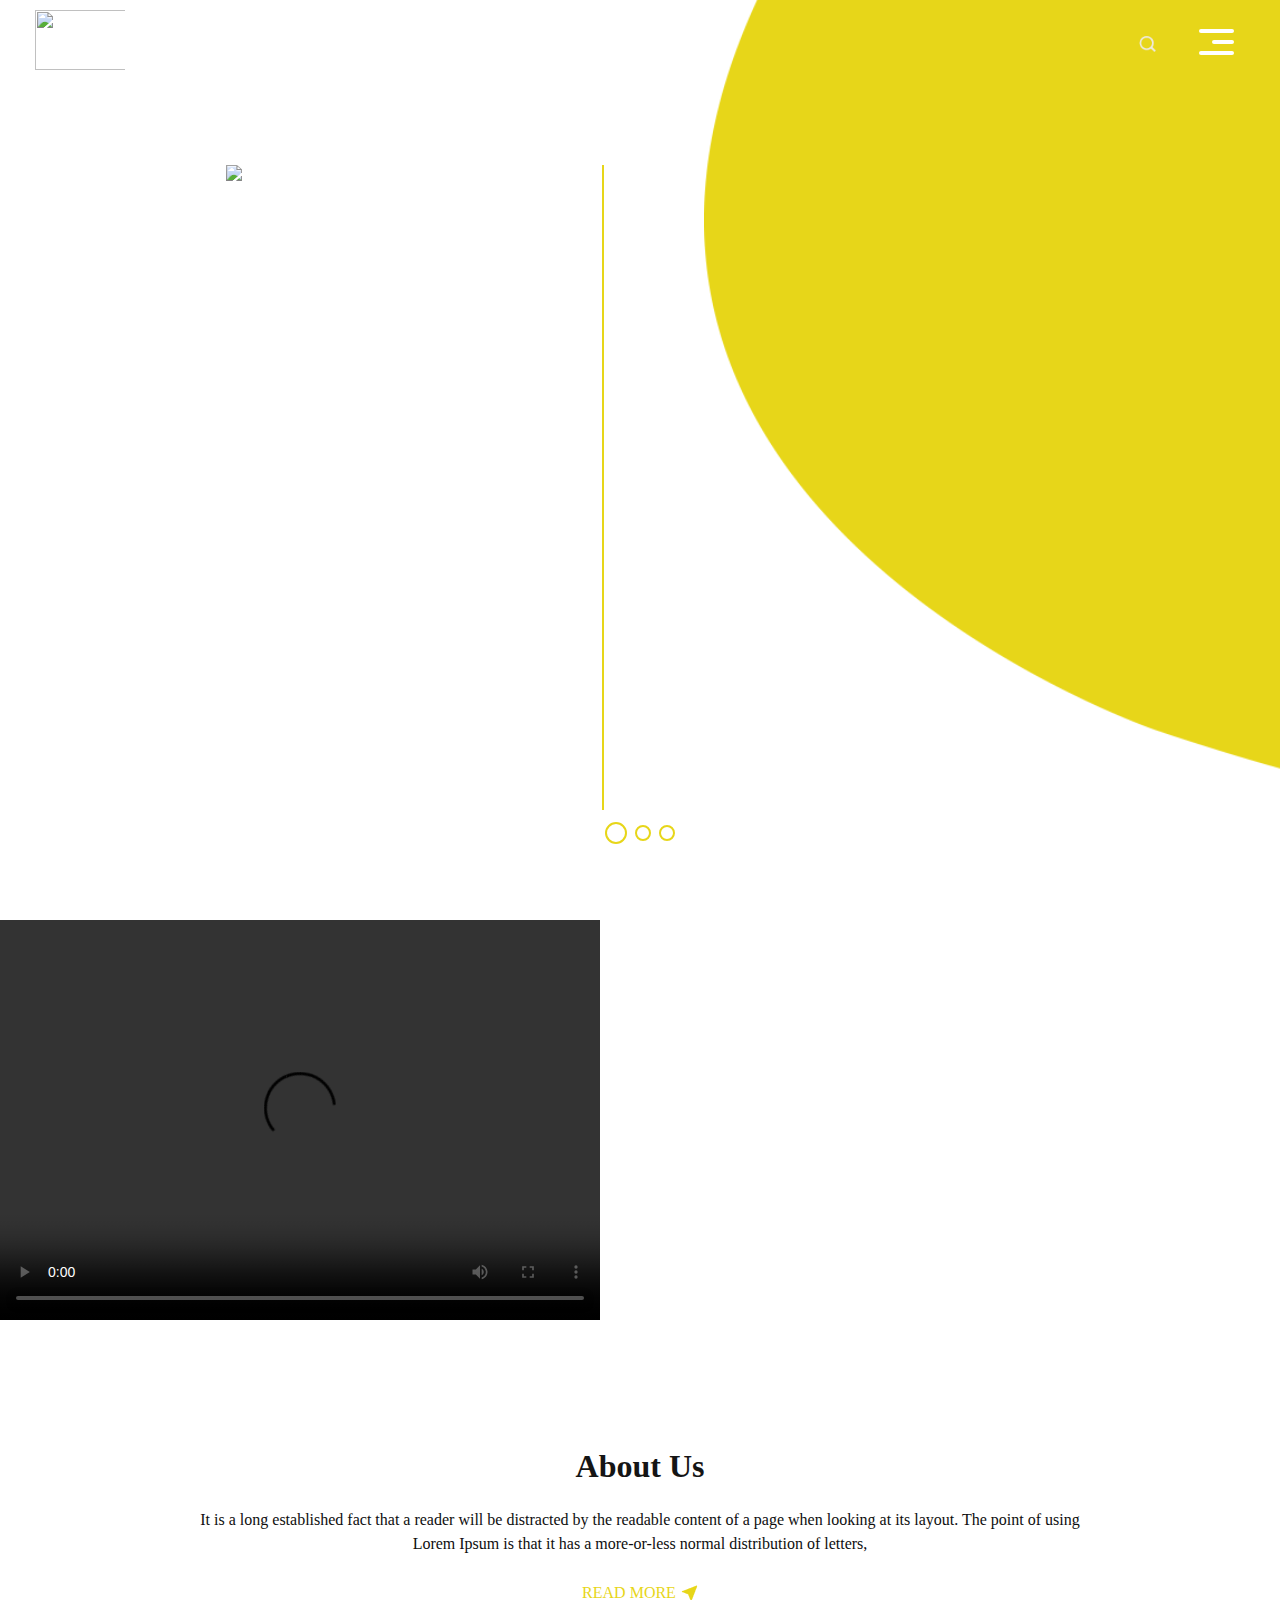
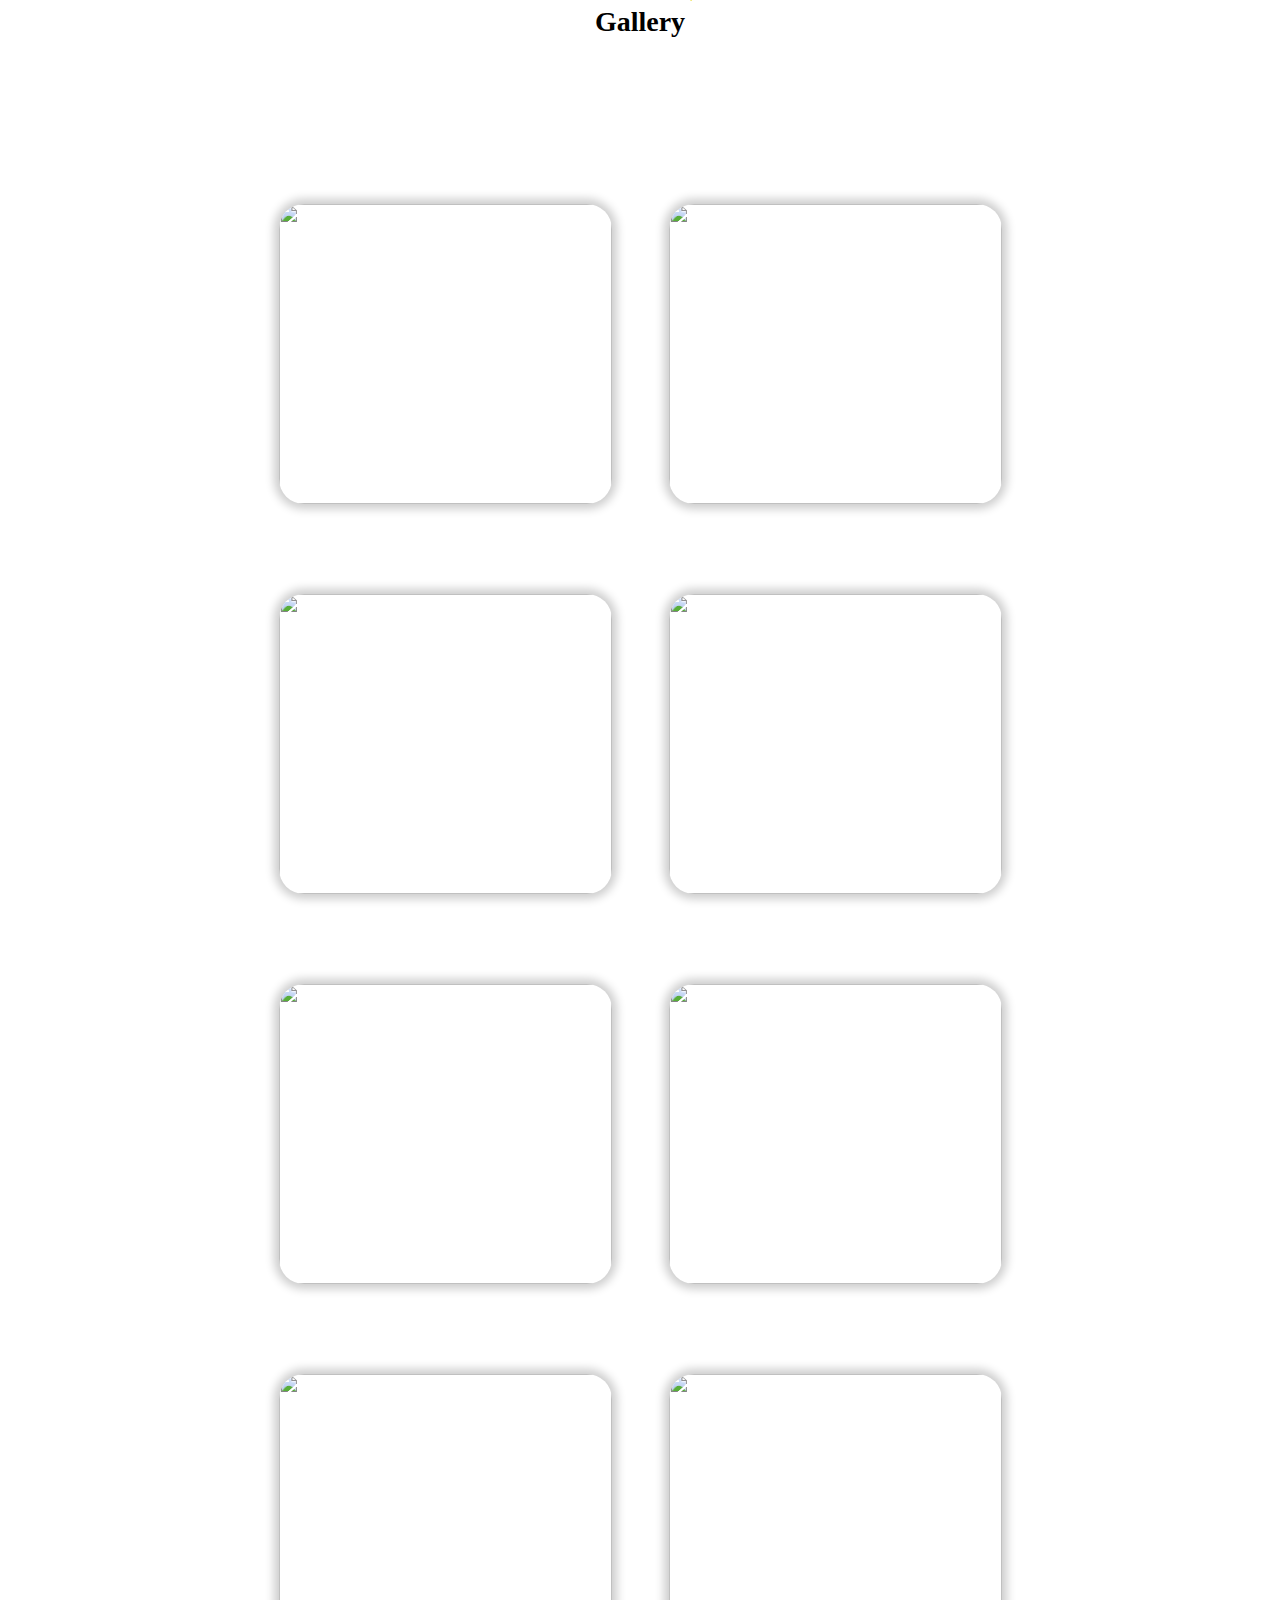
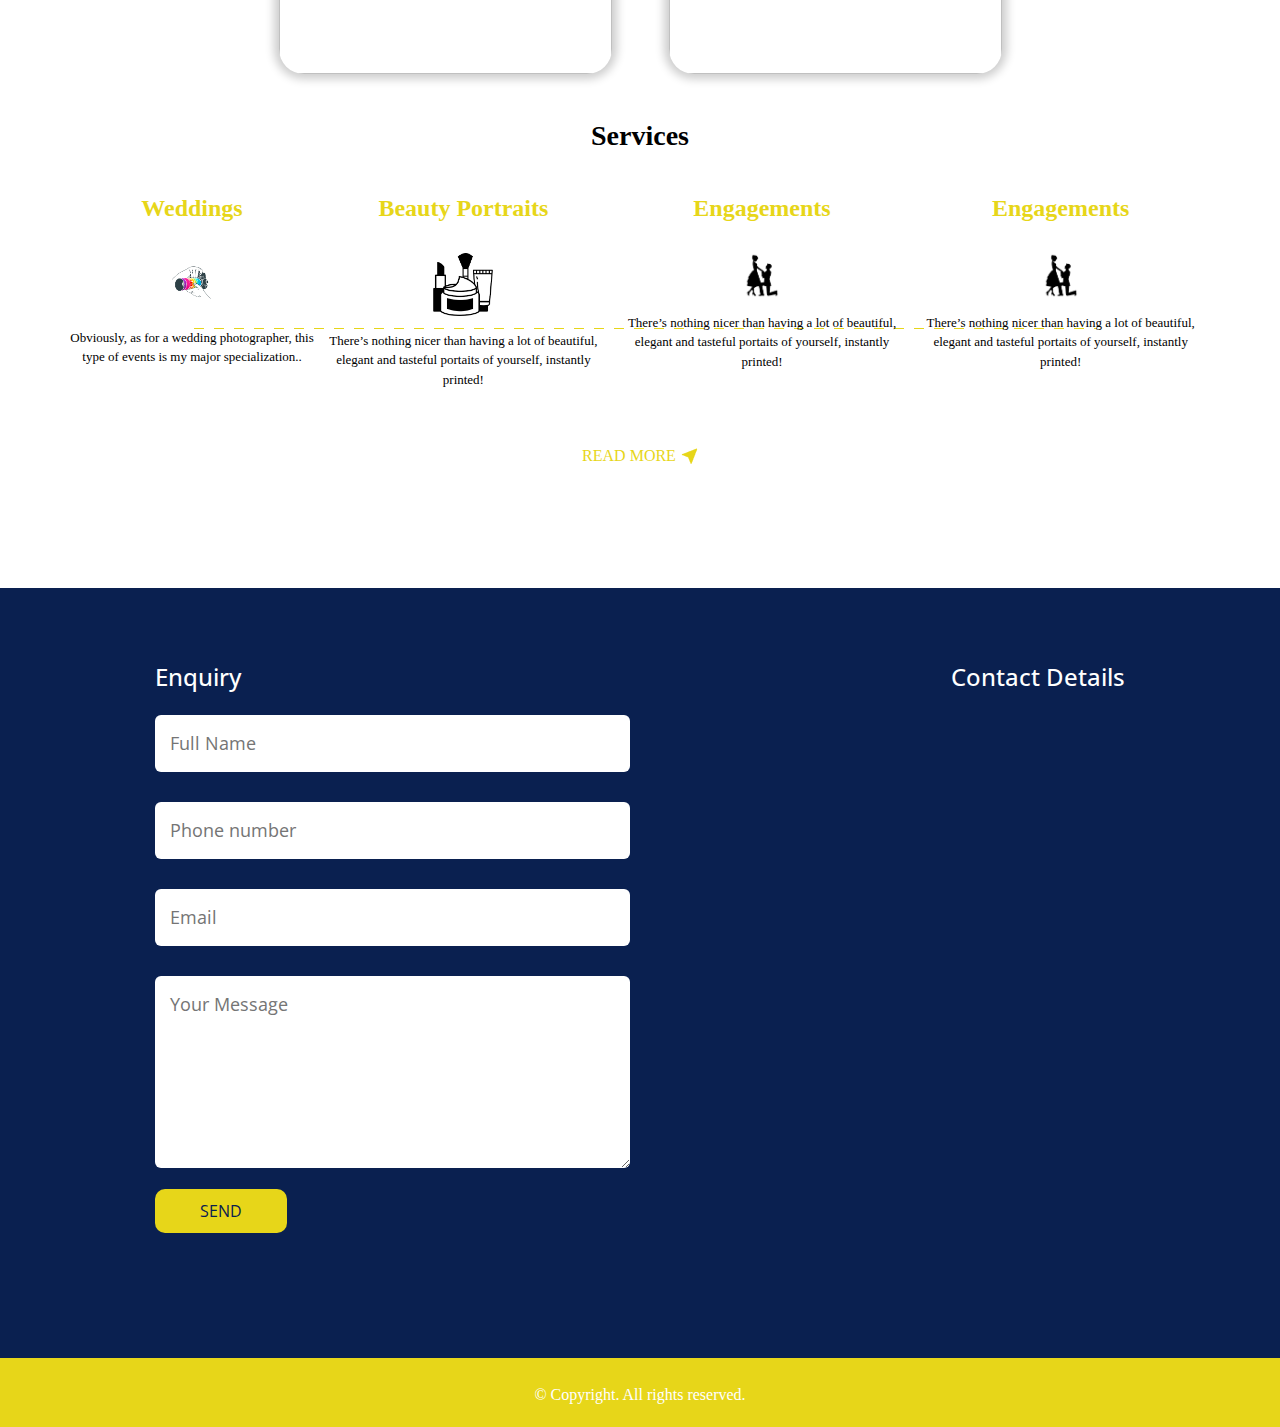
==== index.html @ 32e82862 "add changes" ====
<!DOCTYPE html>
<html>

<head>
  <!-- Basic -->
  <meta charset="utf-8" />
  <meta http-equiv="X-UA-Compatible" content="IE=edge" />
  <!-- Mobile Metas -->
  <meta name="viewport" content="width=device-width, initial-scale=1, shrink-to-fit=no" />
  <!-- Site Metas -->
  <meta name="keywords" content="" />
  <meta name="description" content="" />
  <meta name="author" content="" />

  <title>helpful</title>

  <!-- bootstrap core css -->
  <link rel="stylesheet" type="text/css" href="css/bootstrap.css" />

  <!-- fonts style -->
  <link href="https://fonts.googleapis.com/css?family=Open+Sans|Poppins:400,700&display=swap" rel="stylesheet">
  <!-- Custom styles for this template -->
  <link href="css/style.css" rel="stylesheet" />
  <!-- responsive style -->
  <link href="css/responsive.css" rel="stylesheet" />
  <link href="index.css" rel="stylesheet">
  <link rel="stylesheet" href="https://cdnjs.cloudflare.com/ajax/libs/font-awesome/6.2.1/css/all.min.css" integrity="sha512-MV7K8+y+gLIBoVD59lQIYicR65iaqukzvf/nwasF0nqhPay5w/9lJmVM2hMDcnK1OnMGCdVK+iQrJ7lzPJQd1w==" crossorigin="anonymous" referrerpolicy="no-referrer" />
  <script src="script.js"></script>
  <script src="https://cdn.jsdelivr.net/npm/bootstrap@5.2.3/dist/js/bootstrap.min.js" integrity="sha384-cuYeSxntonz0PPNlHhBs68uyIAVpIIOZZ5JqeqvYYIcEL727kskC66kF92t6Xl2V" crossorigin="anonymous"></script>
  <link href="https://vjs.zencdn.net/7.2.3/video-js.css" rel="stylesheet">

</head>

<body>

  <!-- <p id="result"></p> -->

  <div class="loader-wrapper">
    <div class="loader"></div>
</div>


<script>
// Get the deployed URL
const deployedURL = window.location.href;

// Remove dots, extra spaces, and hostname from the URL
const cleanedURL = deployedURL.replace(/[.\s]+/g, '').replace(/^https?:\/\//, '').split('/')[0];

// Display only the website name (domain)
document.getElementById('result').textContent = cleanedURL;
</script>

<div class="content">

  <div class="hero_area ">
    <!-- header section strats -->
    <header class="header_section">
      <div class="container-fluid">
        <nav class="navbar navbar-expand-lg custom_nav-container">
          <a class="navbar-brand" href="index.html">
            <img src="" id="title" 
              alt=""
              style="height: 60px; width: 100px; padding-left: 10px;">
          </a>
          <div class="" id="">
            <div class="User_option">
              <form class="form-inline my-2  mb-3 mb-lg-0">
                <input type="search" placeholder="Search">
                <button class="btn   my-sm-0 nav_search-btn" type="submit"></button>
              </form>
            </div>

            <div class="custom_menu-btn">
              <button onclick="openNav()">
                <span class="s-1">

                </span>
                <span class="s-2">

                </span>
                <span class="s-3">

                </span>
              </button>
            </div>
            <div id="myNav" class="overlay">
              <div class="overlay-content">
                <a href="index.html">Home</a>
                <a href="about.html">About</a>
                <a href="events.html">Events</a>
                <a href="gallery.html">Gallery</a>
                <a href="services.html">Services</a>
                <a href="contact.html">Contact US</a>
              </div>
            </div>
          </div>
        </nav>
      </div>
    </header>
    <!-- end header section -->
    <!-- slider section -->
    <section class="slider_section">
      <div id="carouselExampleIndicators" class="carousel slide" data-ride="carousel">
        <ol class="carousel-indicators">
          <li data-target="#carouselExampleIndicators" data-slide-to="0" class="active"></li>
          <li data-target="#carouselExampleIndicators" data-slide-to="1"></li>
          <li data-target="#carouselExampleIndicators" data-slide-to="2"></li>
          
        </ol>
        <div class="carousel-inner">
          <div class="carousel-item active">
            <div class="container-fluid">
              <div class="row">
                <div class="col-md-5 offset-md-1">
                  <div class="detail-box">
                    <img src="" class="d-block"  id="slider1"  alt="..." >
                  </div>
                </div>
              </div>
            </div>
          </div>
          <div class="carousel-item ">
            <div class="container-fluid">
              <div class="row">
                <div class="col-md-5 offset-md-1">
                  <div class="detail-box">
                    <img src="" class="d-block"  id="slider2"  alt="..." >
                  </div>
                </div>
              </div>
            </div>
          </div>
          <div class="carousel-item ">
            <div class="container-fluid">
              <div class="row">
                <div class="col-md-5 offset-md-1">
                  <div class="detail-box">
                    <img src="" class="d-block"  id="slider3"  alt="..." >
                  </div>
                </div>
              </div>
            </div>
          </div>
          
          
        </div>
      </div>

    </section>
    <!-- end slider section -->
  </div>

  <!-- ---------------------------Video-------------------------------- -->
<div id="video-container" style="padding-top: 20px;">
  <video id='hls-example'  class="video-js vjs-default-skin" width="600" height="400" controls
  style="margin: 0 auto;  ">
    <source type="application/x-mpegURL" src="https://demo.unified-streaming.com/k8s/features/stable/video/tears-of-steel/tears-of-steel.ism/.m3u8">
    </video>
</div>


  <!-- about section -->

  <section class="about_section layout_padding">
    <div class="container">
      <div class="detail-box">
        <div class="heading_container">
          <h2>
            About Us
          </h2>
        </div>
        <p id="about-section">
          It is a long established fact that a reader will be distracted by the readable content of a page when looking at its layout. The point of using Lorem Ipsum is that it has a more-or-less normal distribution of letters,
        </p>
        <div class="btn-box">
          <a href="">
            <span>
              Read More
            </span>
            <img src="images/link-arrow.png" alt="">
          </a>
        </div>
      </div>
    </div>
  </section>

  <!-- end about section -->

  <!-- Gallery section -->
  <div id="gallery">
    <h3 class="gallery-heading">Gallery</h3>
    <section class="animal_section layout_padding">
      <div class="container" >
        <div class="animal_container" >
          <div class="box b1">
            <div class="img-box">
              <img src="" id="gallery1" alt="">
            </div>
          </div>
          <div class="box b2">
            <div class="img-box">
              <img src="" id="gallery2" alt="">
            </div>
          </div>
          <div class="box b1">
            <div class="img-box">
              <img src="" id="gallery3" alt="">
            </div>
          </div>
          <div class="box b2">
            <div class="img-box">
              <img src="" id="gallery4" alt="">
            </div>
          </div>
          <div class="box b2">
            <div class="img-box">
              <img src="" id="gallery5" alt="">
            </div>
          </div>
          <div class="box b1">
            <div class="img-box">
              <img src="" id="gallery6" alt="">
            </div>
          </div>
          <div class="box b2">
            <div class="img-box">
              <img src="" id="gallery7" alt="">
            </div>
          </div>
          <div class="box b1">
            <div class="img-box">
              <img src="" id="gallery8" alt="">
            </div>
          </div>
        </div>
      </div>
    </section>
  </div>

  <!-- Gallery section -->


  <!-- Services section -->

  <section class="us_section layout_padding-bottom">
    <div class="container">
      <div class="heading_container">
        <h3 class="gallery-heading">Services</h3>
        
      </div>
      <div class="us_container">
        <div class="box">
          <div class="img1-box">
            <h4 style="color: #e7d619; font-weight: 600; padding-top: 20px;">Weddings</h4>
          </div>
          <div class="img2-box">
            <img src="images/omega.png" alt="">
          </div>
          <div class="detail-box">
            <p class="card-text" style="font-size:small; color: black;">Obviously, as for a wedding photographer, this type of events is my major specialization..</p>
          </div>
        </div>
        <div class="box">
          <div class="img1-box">
            <h4 style="color: #e7d619; font-weight: 600; padding-top: 20px;">Beauty Portraits</h4>
          </div>
          <div class="img2-box">
            <img src="images/dog.png" alt="" >
          </div>
          <div class="detail-box">
            <p class="card-text" style="font-size:small; color: black;">There’s nothing nicer than having a lot of beautiful, elegant and tasteful portaits of yourself, instantly printed!</p>
          </div>
        </div>
        <div class="box">
          <div class="img1-box">
            <h4 style="color: #e7d619; font-weight: 600; padding-top: 20px;">Engagements</h4>
          </div>
          <div class="img2-box">
            <img src="images/shield.png" alt="">
          </div>
          <div class="detail-box">
            <p class="card-text" style="font-size:small; color: black;">There’s nothing nicer than having a lot of beautiful, elegant and tasteful portaits of yourself, instantly printed!</p>
          </div>
        </div>
        <div class="box">
          <div class="img1-box">
            <h4 style="color: #e7d619; font-weight: 600; padding-top: 20px;">Engagements</h4>
          </div>
          <div class="img2-box">
            <img src="images/shield.png" alt="">
          </div>
          <div class="detail-box">
            <p class="card-text" style="font-size:small; color: black;">There’s nothing nicer than having a lot of beautiful, elegant and tasteful portaits of yourself, instantly printed!</p>
          </div>
        </div>
      </div>
      <div class="btn-box">
        <a href="">
          <span>
            Read More
          </span>
          <img src="images/link-arrow.png" alt="">
        </a>
      </div>
    </div>
  </section>


  <!-- info section -->
  <section class="info_section ">
    <div class="container">
      <div class="row">
        <div class="">
          <div class="form_container">
            <div class="heading_container">
              <h4 style="font-weight: 500;">
                Enquiry
              </h4>
            </div>
            <form action="">
              <div>
                <input type="text" placeholder="Full Name " />
              </div>
              <div>
                <input type="text" placeholder="Phone number" />
              </div>
              <div>
                <input type="email" placeholder="Email" />
              </div>
              <div>
                <textarea name="Message" rows="6" placeholder="Your Message"></textarea>
              </div>
              <div class="d-flex ">
                <button style="padding: 10px 45px;
                background-color: #e7d619;
                color: #0a2050; border-radius: 10px; border: none;" >
                  SEND
                </button>
              </div>
            </form>
          </div>
        </div>
        <div class="">
          <div class="contact-right" style="text-align: end;">
            <h4 class="sub-title">Contact Details</h4>
            <p id="mail-id" style="padding-top: 30px;"><i class="fa-solid fa-paper-plane"></i></p>
            <p id="phone-num"> <i class="fa-solid fa-square-phone"></i></p>
            <div class ="social-icons" >
                <a href=""><i class="fab fa-instagram-square" target="_blank"></i></a>
                <a href="" target="_blank"><i class="fab fa-facebook"></i></a>
                <a href="" target="_blank"><i class="fab fa-twitter"></i></a>
                <a href="" target="_blank"><i class="fab fa-youtube"></i></a>
            </div>
        </div>
        </div>
      </div>
    </div>
  </section>

  <!-- end info_section -->


  <!-- footer section -->
  <section class="container-fluid footer_section ">
    <p>
      &copy; Copyright. All rights reserved.
    </p>
  </section>
  <!-- end  footer section -->
</div>

  <script type="text/javascript" src="js/jquery-3.4.1.min.js"></script>
  <script type="text/javascript" src="js/bootstrap.js"></script>
  <script>
    function openNav() {
      document.getElementById("myNav").classList.toggle("menu_width")
      document.querySelector(".custom_menu-btn").classList.toggle("menu_btn-style")
    }
  </script>

<!-- -----------Video----------------- -->
<script src="https://vjs.zencdn.net/ie8/ie8-version/videojs-ie8.min.js"></script>
<script src="https://cdnjs.cloudflare.com/ajax/libs/videojs-contrib-hls/5.14.1/videojs-contrib-hls.js"></script>
<script src="https://vjs.zencdn.net/7.2.3/video.js"></script>

<script>
var player = videojs('hls-example');
player.play();
</script>

<script>
  window.addEventListener('load', function () {
      const loaderWrapper = document.querySelector('.loader-wrapper');
      const content = document.querySelector('.content');

      // Hide the loader
      loaderWrapper.style.display = 'none';
      
      // Show the content
      content.style.visibility = 'visible';
  });
</script>
<!-- ---------------------------------------------------------- -->
<script>
  // Boolean value
  const showVideo = true; // Set this to true or false based on your condition

  // Get the video container element
  const videoContainer = document.getElementById('video-container');

  // Check the boolean value and hide/show the video accordingly
  if (!showVideo) {
      videoContainer.style.display = 'none'; // Hide the video container
  }
</script>

</body>

</html>
---- css/style.css ----
body {
  font-family: "Poppins",
 sans-serif;
  color: #0c0c0c;
  background-color: #ffffff;
}

.layout_padding {
  padding-top: 120px;
  /* padding-bottom: 120px; */
}

.layout_padding2 {
  padding-top: 45px;
  padding-bottom: 45px;
}

.layout_padding2-top {
  padding-top: 45px;
}

.layout_padding2-bottom {
  padding-bottom: 45px;
}

.layout_padding-top {
  padding-top: 120px;
}

.layout_padding-bottom {
  padding-bottom: 120px;
}

.heading_container {
  display: -webkit-box;
  display: -ms-flexbox;
  display: flex;
  -webkit-box-orient: vertical;
  -webkit-box-direction: normal;
      -ms-flex-direction: column;
          flex-direction: column;
  -webkit-box-align: start;
      -ms-flex-align: start;
          align-items: flex-start;
}

.heading_container img {
  max-width: 50px;
}

.heading_container h2 {
  font-weight: bold;
}

/*header section*/
.hero_area {
  height: 100vh;
  /* background-image: url(../images/hero-bg.jpg); */
  background-size: cover;
  display: -webkit-box;
  display: -ms-flexbox;
  display: flex;
  -webkit-box-orient: vertical;
  -webkit-box-direction: normal;
      -ms-flex-direction: column;
          flex-direction: column;
  position: relative;
}

.hero_area::before {
  content: "";
  position: absolute;
  top: 0;
  right: 0;
  width: 45%;
  height: 88%;
  background-image: url(../images/hero-bg2.png);
  background-size: cover;
  background-position: left bottom;
  background-repeat: no-repeat;
}

.sub_page .hero_area {
  height: auto;
  background: none;
}

.sub_page .hero_area::before {
  width: 225px;
  height: 110px;
}

.header_section .container-fluid {
  padding-right: 25px;
  padding-left: 25px;
}

.header_section .nav_container {
  margin: 0 auto;
}

.custom_nav-container.navbar-expand-lg .navbar-nav .nav-item .nav-link {
  padding: 10px 15px;
  color: #060606;
  text-align: center;
  text-transform: uppercase;
}

.custom_nav-container.navbar-expand-lg .navbar-nav .nav-item.active .nav-link, .custom_nav-container.navbar-expand-lg .navbar-nav .nav-item:hover .nav-link {
  color: #e7d619;
}

a,
a:hover,
a:focus {
  text-decoration: none;
}

a:hover,
a:focus {
  color: initial;
}

.btn,
.btn:focus {
  outline: none !important;
  -webkit-box-shadow: none;
          box-shadow: none;
}

.custom_nav-container .nav_search-btn {
  background-image: url(../images/search-icon.png);
  background-size: 17px;
  background-repeat: no-repeat;
  background-position: center;
  width: 35px;
  height: 35px;
  padding: 0;
  border: none;
}

.navbar-brand {
  display: -webkit-box;
  display: -ms-flexbox;
  display: flex;
  -webkit-box-orient: vertical;
  -webkit-box-direction: normal;
      -ms-flex-direction: column;
          flex-direction: column;
  -webkit-box-align: center;
      -ms-flex-align: center;
          align-items: center;
}

.navbar-brand img {
  width: 65px;
}

.custom_nav-container {
  z-index: 99999;
  padding: 0;
  height: 80px;
  -webkit-box-pack: justify;
      -ms-flex-pack: justify;
          justify-content: space-between;
}

.custom_nav-container .navbar-toggler {
  outline: none;
}

.custom_nav-container .navbar-toggler .navbar-toggler-icon {
  background-image: url(../images/menu.png);
  background-size: 50px;
  width: 30px;
  height: 30px;
}

.lg_toggl-btn {
  background-color: transparent;
  border: none;
  outline: none;
  width: 56px;
  height: 40px;
  cursor: pointer;
}

.lg_toggl-btn:focus {
  outline: none;
}

.User_option {
  display: -webkit-box;
  display: -ms-flexbox;
  display: flex;
  -webkit-box-align: center;
      -ms-flex-align: center;
          align-items: center;
  margin-left: auto;
  margin-right: 75px;
}

.User_option .form-inline {
  position: relative;
  margin-right: 15px;
}

.User_option .form-inline input {
  display: none;
}

.custom_menu-btn {
  z-index: 9;
  position: absolute;
  right: 15px;
  top: 7px;
}

.custom_menu-btn button {
  margin-top: 14px;
  outline: none;
  border: none;
  background-color: transparent;
}

.custom_menu-btn button span {
  display: block;
  width: 35px;
  height: 4px;
  background-color: #ffffff;
  margin: 7px 0;
  -webkit-transition: all 0.3s;
  transition: all 0.3s;
  border-radius: 5px;
}

.menu_btn-style {
  position: fixed;
  right: 29px;
  top: 7px;
}

.custom_menu-btn .s-2 {
  -webkit-transition: all 0.1s;
  transition: all 0.1s;
  width: 22px;
  margin-left: auto;
}

.menu_btn-style button .s-1 {
  -webkit-transform: rotate(45deg) translateY(16px);
          transform: rotate(45deg) translateY(16px);
}

.menu_btn-style button .s-2 {
  -webkit-transform: translateX(100px);
          transform: translateX(100px);
}

.menu_btn-style button .s-3 {
  -webkit-transform: rotate(-45deg) translateY(-16px);
          transform: rotate(-45deg) translateY(-16px);
}

.overlay {
  height: 100%;
  width: 0;
  position: fixed;
  z-index: 1;
  top: 0;
  left: 0;
  background-color: black;
  background-color: rgba(10, 32, 80, 0.95);
  overflow-x: hidden;
  -webkit-transition: 0.5s;
  transition: 0.5s;
}

.overlay .closebtn {
  position: absolute;
  top: 0;
  right: 30px;
  font-size: 60px;
}

.overlay a {
  padding: 0px;
  text-decoration: none;
  font-size: 22px;
  color: #ffffff;
  display: block;
  -webkit-transition: 0.3s;
  transition: 0.3s;
  margin-bottom: 15px;
  text-transform: uppercase;
  opacity: 0;
}

.overlay-content {
  position: relative;
  top: 30%;
  width: 100%;
  text-align: center;
  margin-top: 30px;
}

.menu_width {
  width: 100%;
}

.menu_width.overlay a {
  opacity: 1;
}

/*end header section*/
/* slider section */
.slider_section {
  -webkit-box-flex: 1;
      -ms-flex: 1;
          flex: 1;
  display: -webkit-box;
  display: -ms-flexbox;
  display: flex;
  -webkit-box-pack: center;
      -ms-flex-pack: center;
          justify-content: center;
  -webkit-box-align: center;
      -ms-flex-align: center;
          align-items: center;
  position: relative;
}

.slider_section .detail-box {
  margin: 45px 5% 0 5%;
  padding-bottom: 45px;
  border-right: 2px solid #e7d619;
}

.slider_section .detail-box h1 {
  font-weight: bold;
  color: #010001;
  font-size: 3rem;
  padding-bottom: 15px;
  position: relative;
}

.slider_section .detail-box h1 span {
  color: #e7d619;
}

.slider_section .detail-box .btn-box {
  display: -webkit-box;
  display: -ms-flexbox;
  display: flex;
  margin: 30px -5px 0 -5px;
  -ms-flex-wrap: wrap;
      flex-wrap: wrap;
}

.slider_section .detail-box .btn-box a {
  margin: 5px;
  width: 165px;
  text-align: center;
}

.slider_section .detail-box .btn-box .btn-1 {
  display: inline-block;
  padding: 10px 0px;
  background-color: #0a2050;
  color: #ffffff;
  -webkit-transition: all 0.3s;
  transition: all 0.3s;
  border: 1px solid #0a2050;
  border-radius: 0;
}

.slider_section .detail-box .btn-box .btn-1:hover {
  background-color: transparent;
  color: #0a2050;
}

.slider_section .detail-box .btn-box .btn-2 {
  display: inline-block;
  padding: 10px 0px;
  background-color: #e7d619;
  color: #ffffff;
  -webkit-transition: all 0.3s;
  transition: all 0.3s;
  border: 1px solid #e7d619;
  border-radius: 0;
}

.slider_section .detail-box .btn-box .btn-2:hover {
  background-color: transparent;
  color: #e7d619;
}

.slider_section .img-box img {
  max-width: 100%;
}

.slider_section #carouselExampleIndicators {
  width: 100%;
}

.slider_section .carousel-indicators {
  -webkit-box-align: center;
      -ms-flex-align: center;
          align-items: center;
}

.slider_section .carousel-indicators li {
  width: 12px;
  height: 12px;
  opacity: 1;
  background: none;
  border: 2px solid #e7d619;
  color: #000000;
  position: relative;
  margin: 0 4px;
  border-radius: 100%;
}

.slider_section .carousel-indicators li.active {
  width: 18px;
  height: 18px;
}

.slider_section .li_before::before {
  content: "";
  position: absolute;
  left: -5px;
  top: 3.5px;
  width: 1.5px;
  height: 17px;
  background-color: #e7d619;
  border-radius: 5px;
  -webkit-transform: rotate(25deg);
          transform: rotate(25deg);
}

.about_section .detail-box {
  text-align: center;
  width: 80%;
  margin: auto;
}

.about_section .detail-box .heading_container {
  -webkit-box-align: center;
      -ms-flex-align: center;
          align-items: center;
  text-align: center;
}

.about_section .detail-box .heading_container h2 {
  color: #151515;
}

.about_section .detail-box p {
  color: #0e0e0e;
  margin-top: 15px;
}

.about_section .detail-box .btn-box {
  display: -webkit-box;
  display: -ms-flexbox;
  display: flex;
  -webkit-box-pack: center;
      -ms-flex-pack: center;
          justify-content: center;
  margin-top: 25px;
}

.about_section .detail-box .btn-box a {
  display: -webkit-box;
  display: -ms-flexbox;
  display: flex;
  -webkit-box-align: center;
      -ms-flex-align: center;
          align-items: center;
  color: #e7d619;
  text-transform: uppercase;
}

.about_section .detail-box .btn-box a img {
  margin-left: 5px;
}

.animal_section {
  /* background-image: url(../images/animal-bg.jpg); */
  background-size: cover;
  color: #ffffff;
}

.animal_section .animal_container {
  display: -webkit-box;
  display: -ms-flexbox;
  display: flex;
  -ms-flex-wrap: wrap;
      flex-wrap: wrap;
  -webkit-box-pack: center;
      -ms-flex-pack: center;
          justify-content: center;
}

.animal_section .animal_container .box {
  display: -webkit-box;
  display: -ms-flexbox;
  display: flex;
  -webkit-box-orient: vertical;
  -webkit-box-direction: normal;
      -ms-flex-direction: column;
          flex-direction: column;
  -webkit-box-align: center;
      -ms-flex-align: center;
          align-items: center;
  text-align: center;
  margin: 45px 2.5%;
  -ms-flex-preferred-size: 20%;
      flex-basis: 20%;
}

.animal_section .animal_container .box .img-box {
  border-radius: 25px;
  overflow: hidden;
  -webkit-box-shadow: 0 0 10px 5px rgba(0, 0, 0, 0.2);
          box-shadow: 0 0 10px 5px rgba(0, 0, 0, 0.2);
          /* width: 333px;
          height: 300px;
          object-fit: cover; */
}

.animal_section .animal_container .box .img-box img {
  width: 333px;
          height: 300px;
          object-fit: cover;
  /* width: 100%; */
}

/* .animal_section .animal_container .box .detail-box {
  margin-top: 15px;
} */

.animal_section .animal_container .box .detail-box h5 {
  font-weight: bold;
}

.animal_section .animal_container .box.b1 {
  -webkit-animation: odd-box-animate 3s infinite;
          animation: odd-box-animate 3s infinite;
}

.animal_section .animal_container .box.b2 {
  -webkit-animation: even-box-animate 3s infinite;
          animation: even-box-animate 3s infinite;
}

@-webkit-keyframes odd-box-animate {
  0% {
    -webkit-transform: translateY(45px);
            transform: translateY(45px);
  }
  50% {
    -webkit-transform: translateY(-45px);
            transform: translateY(-45px);
  }
  100% {
    -webkit-transform: translateY(45px);
            transform: translateY(45px);
  }
}

@keyframes odd-box-animate {
  0% {
    -webkit-transform: translateY(45px);
            transform: translateY(45px);
  }
  50% {
    -webkit-transform: translateY(-45px);
            transform: translateY(-45px);
  }
  100% {
    -webkit-transform: translateY(45px);
            transform: translateY(45px);
  }
}

@-webkit-keyframes even-box-animate {
  0% {
    -webkit-transform: translateY(-45px);
            transform: translateY(-45px);
  }
  50% {
    -webkit-transform: translateY(45px);
            transform: translateY(45px);
  }
  100% {
    -webkit-transform: translateY(-45px);
            transform: translateY(-45px);
  }
}

@keyframes even-box-animate {
  0% {
    -webkit-transform: translateY(-45px);
            transform: translateY(-45px);
  }
  50% {
    -webkit-transform: translateY(45px);
            transform: translateY(45px);
  }
  100% {
    -webkit-transform: translateY(-45px);
            transform: translateY(-45px);
  }
}

.pet_section .row {
  -webkit-box-align: center;
      -ms-flex-align: center;
          align-items: center;
}

.pet_section .img-box {
  position: relative;
  padding-right: 45px;
}

.pet_section .img-box img {
  width: 100%;
  position: relative;
  z-index: 2;
}

.pet_section .img-box::before {
  content: "";
  position: absolute;
  top: 0;
  left: -145px;
  width: 100%;
  height: 110%;
  background-image: url(../images/pet-bg.png);
  z-index: 1;
  background-repeat: no-repeat;
}

.pet_section .detail-box p {
  color: #0e0e0e;
  margin-top: 15px;
}

.pet_section .detail-box .btn-box {
  display: -webkit-box;
  display: -ms-flexbox;
  display: flex;
  margin-top: 25px;
}

.pet_section .detail-box .btn-box a {
  display: -webkit-box;
  display: -ms-flexbox;
  display: flex;
  -webkit-box-align: center;
      -ms-flex-align: center;
          align-items: center;
  color: #e7d619;
  text-transform: uppercase;
}

.pet_section .detail-box .btn-box a img {
  margin-left: 5px;
}

.us_section .us_container {
  display: -webkit-box;
  display: -ms-flexbox;
  display: flex;
  -webkit-box-pack: justify;
      -ms-flex-pack: justify;
          justify-content: space-between;
  position: relative;
}

.us_section .us_container .box {
  display: -webkit-box;
  display: -ms-flexbox;
  display: flex;
  -webkit-box-orient: vertical;
  -webkit-box-direction: normal;
      -ms-flex-direction: column;
          flex-direction: column;
  -webkit-box-align: center;
      -ms-flex-align: center;
          align-items: center;
}

.us_section .us_container .box img {
  max-width: 100%;
}

.us_section .us_container .box .img1-box {
  height: 100px;
  display: -webkit-box;
  display: -ms-flexbox;
  display: flex;
  -webkit-box-pack: center;
      -ms-flex-pack: center;
          justify-content: center;
  -webkit-box-align: center;
      -ms-flex-align: center;
          align-items: center;
}

.us_section .us_container .box .img2-box {
  width: 60px;
  display: -webkit-box;
  display: -ms-flexbox;
  display: flex;
  -webkit-box-pack: center;
      -ms-flex-pack: center;
          justify-content: center;
}

.us_section .us_container .box .detail-box {
  margin-top: 15px;
  text-align: center;
}

.us_section .us_container .box .detail-box h6 {
  text-transform: uppercase;
  font-weight: bold;
  color: #0e0e0e;
}

.us_section .us_container::before {
  content: "";
  position: absolute;
  bottom: 25.2%;
  left: 50%;
  width: 80%;
  height: 1.5px;
  background-image: -webkit-gradient(linear, left top, right top, color-stop(50%, transparent), color-stop(50%, #e7d619));
  background-image: linear-gradient(to right, transparent 50%, #e7d619 50%);
  background-size: 20px 100%;
  z-index: -1;
  -webkit-transform: translateX(-50%);
          transform: translateX(-50%);
  -webkit-animation: border-dance 4s infinite linear;
          animation: border-dance 4s infinite linear;
}

@-webkit-keyframes border-dance {
  0% {
    background-position: 0px 0px;
  }
  100% {
    background-position: 300px 0px;
  }
}

@keyframes border-dance {
  0% {
    background-position: 0px 0px;
  }
  100% {
    background-position: 300px 0px;
  }
}

.us_section .btn-box {
  display: -webkit-box;
  display: -ms-flexbox;
  display: flex;
  -webkit-box-pack: center;
      -ms-flex-pack: center;
          justify-content: center;
  margin-top: 55px;
}

.us_section .btn-box a {
  display: -webkit-box;
  display: -ms-flexbox;
  display: flex;
  -webkit-box-align: center;
      -ms-flex-align: center;
          align-items: center;
  color: #e7d619;
  text-transform: uppercase;
}

.us_section .btn-box a img {
  margin-left: 5px;
}

.food_section {
  background: -webkit-gradient(linear, left top, left bottom, color-stop(60%, #0a2050), color-stop(60%, transparent));
  background: linear-gradient(to bottom, #0a2050 60%, transparent 60%);
}

.food_section .heading_container {
  -webkit-box-align: center;
      -ms-flex-align: center;
          align-items: center;
  text-align: center;
  color: #ffffff;
}

.food_section .food_container {
  display: -webkit-box;
  display: -ms-flexbox;
  display: flex;
  -webkit-box-pack: justify;
      -ms-flex-pack: justify;
          justify-content: space-between;
  -webkit-box-align: end;
      -ms-flex-align: end;
          align-items: flex-end;
}

.food_section .food_container .box {
  display: -webkit-box;
  display: -ms-flexbox;
  display: flex;
  -webkit-box-orient: vertical;
  -webkit-box-direction: normal;
      -ms-flex-direction: column;
          flex-direction: column;
  -webkit-box-align: center;
      -ms-flex-align: center;
          align-items: center;
  text-align: center;
  margin: 45px 20px 0 20px;
}

.food_section .food_container .box .img-box img {
  max-width: 100%;
}

.food_section .food_container .box .detail-box {
  margin-top: 15px;
}

.food_section .food_container .box .detail-box h6 {
  color: #e7d619;
  text-transform: uppercase;
}

.food_section .food_container .box .detail-box h3 {
  font-weight: bold;
  color: #e7d619;
}

.food_section .food_container .box .detail-box h3 span {
  color: #0a2050;
}

.food_section .food_container .box .detail-box a {
  display: inline-block;
  padding: 8px 45px;
  background-color: #0a2050;
  color: #e7d619;
  -webkit-transition: all 0.3s;
  transition: all 0.3s;
  border: 1px solid #0a2050;
  border-radius: 0;
  margin-top: 15px;
}

.food_section .food_container .box .detail-box a:hover {
  background-color: transparent;
  color: #0a2050;
}

.client_section {
  background-image: url(../images/client-bg.jpg);
  background-size: cover;
}

.client_section #carouselExampleControls {
  display: -webkit-box;
  display: -ms-flexbox;
  display: flex;
  -webkit-box-align: center;
      -ms-flex-align: center;
          align-items: center;
}

.client_section .box {
  display: -webkit-box;
  display: -ms-flexbox;
  display: flex;
  margin-top: 75px;
}

.client_section .box .img-box {
  margin-right: 25px;
  min-width: 250px;
}

.client_section .box .img-box img {
  width: 100%;
}

.client_section .box .detail-box h4 {
  text-transform: uppercase;
  font-size: 24px;
}

.client_section .box .detail-box img {
  width: 25px;
}

.client_section .carousel_btn-box {
  display: -webkit-box;
  display: -ms-flexbox;
  display: flex;
  -webkit-box-align: center;
      -ms-flex-align: center;
          align-items: center;
}

.client_section .carousel_btn-box .carousel-control-prev,
.client_section .carousel_btn-box .carousel-control-next {
  position: unset;
  width: 45px;
  height: 45px;
  background-color: #e7d619;
  opacity: 1;
  border-radius: 100%;
  background-repeat: no-repeat;
  background-position: center;
  margin: 0 3px;
}

.client_section .carousel_btn-box .carousel-control-prev:hover,
.client_section .carousel_btn-box .carousel-control-next:hover {
  background-color: #000000;
}

.client_section .carousel_btn-box .carousel-control-prev {
  background-image: url(../images/prev.png);
}

.client_section .carousel_btn-box .carousel-control-next {
  background-image: url(../images/next.png);
}

.contact_section {
  position: relative;
}

.contact_section .form_container {
  padding: 0 35px;
}

.contact_section form {
  margin-top: 45px;
}

.contact_section input {
  width: 100%;
  border: none;
  height: 50px;
  margin-bottom: 25px;
  padding-left: 15px;
  background-color: #ebebeb;
  outline: none;
  color: #101010;
}

.contact_section input::-webkit-input-placeholder {
  color: #979696;
}

.contact_section input:-ms-input-placeholder {
  color: #979696;
}

.contact_section input::-ms-input-placeholder {
  color: #979696;
}

.contact_section input::placeholder {
  color: #979696;
}

.contact_section input.message-box {
  height: 120px;
}

.contact_section button {
  display: inline-block;
  padding: 10px 45px;
  background-color: #e7d619;
  color: #ffffff;
  -webkit-transition: all 0.3s;
  transition: all 0.3s;
  border: 1px solid #e7d619;
  border-radius: 0;
  color: #fff;
  margin-top: 35px; 
}

.contact_section button:hover {
  background-color: transparent;
  color: #e7d619;
}

.contact_section .map_container {
  height: 725px;
  border-radius: 100% 0 0 0;
  overflow: hidden;
  margin-left: 45px;
}

.contact_section .map_container .map-responsive {
  height: 100%;
}

.info_section {
  background-color: #0a2050;
  color: #ffffff;
  padding: 40px 0 75px 0;
  font-family: "Open Sans",
 sans-serif;
}

.info_section .row > div {
  margin-top: 35px;
}

.info_section h5 {
  text-transform: uppercase;
  margin-bottom: 25px;
}

.info_time p {
  text-transform: uppercase;
}

.info_form input {
  width: 100%;
  border: none;
  height: 40px;
  margin-bottom: 10px;
  padding-left: 25px;
  background-color: #eaeaea;
  outline: none;
  color: #101010;
}

.info_form button {
  width: 100%;
  outline: none;
  border: none;
  color: #fff;
  text-transform: uppercase;
  display: inline-block;
  padding: 4px 45px;
  background-color: #e7d619;
  color: #0a2050;
  -webkit-transition: all 0.3s;
  transition: all 0.3s;
  border: 1px solid #e7d619;
  border-radius: 0;
}

.info_form button:hover {
  background-color: transparent;
  color: #e7d619;
}

.info_social .social_container {
  display: -webkit-box;
  display: -ms-flexbox;
  display: flex;
}

.info_social .social_container a {
  margin: 0 5px;
}

.info_social .social_container a img {
  width: 35px;
}

.info_contact > div {
  display: -webkit-box;
  display: -ms-flexbox;
  display: flex;
  -webkit-box-align: center;
      -ms-flex-align: center;
          align-items: center;
  margin: 10px 0;
}

.info_contact > div img {
  height: auto;
  margin-right: 12px;
}

.info_contact > div p {
  margin: 0;
}

/* footer section*/
.footer_section {
  display: -webkit-box;
  display: -ms-flexbox;
  display: flex;
  -webkit-box-orient: vertical;
  -webkit-box-direction: normal;
      -ms-flex-direction: column;
          flex-direction: column;
  -webkit-box-pack: center;
      -ms-flex-pack: center;
          justify-content: center;
  background-color: #e7d619;
}

.footer_section p {
  color: #ffffff;
  margin: 0;
  padding: 25px 0 20px 0;
  margin: 0 auto;
  text-align: center;
}

.footer_section a {
  color: #ffffff;
}

/* end footer section*/
/*# sourceMappingURL=style.css.map */
---- css/responsive.css ----
@media (max-width: 1120px) {
  .slider_section .detail-box {
    border: none;
  }
}

@media (max-width: 992px) {
  .hero_area {
    height: auto;
  }

  .slider_section {
    padding-bottom: 75px;
  }

  .carousel-indicators {
    bottom: -35px;
  }

  .animal_section .animal_container .box {
    flex-basis: 45%;
  }

  .contact_section .form_container {
    padding: 0;
  }
}

@media (max-width: 768px) {


  .layout_padding {
    padding-top: 90px;
    padding-bottom: 90px;
  }

  .layout_padding-top {
    padding-top: 90px;
  }

  .layout_padding-bottom {
    padding-bottom: 90px;
  }

  .hero_area::before {
    width: 225px;
    height: 110px;
  }

  .slider_section .detail-box {
    text-align: center;
  }

  .slider_section .detail-box .btn-box {
    justify-content: center;
  }

  .about_section .detail-box {
    width: 100%;
  }

  .slider_section .img-box {
    margin-bottom: 35px;
  }

  .us_section .us_container {
    flex-direction: column;
  }

  .us_section .us_container .box:not(:last-child) {
    margin-bottom: 45px;
  }

  .us_section .us_container::before {
    display: none;
  }

  .pet_section .img-box {
    padding: 0;
    margin-left: 75px;
  }

  .pet_section .detail-box {
    margin-top: 90px;

  }

  .pet_section .detail-box {

    align-items: flex-start;
    text-align: left;

  }

  .food_section {
    background: linear-gradient(to bottom, #0a2050 30%, transparent 30%);

  }

  .food_section .food_container {
    flex-direction: column;
    align-items: center;
  }

  .food_section .food_container .box:not(:last-child) {
    margin-bottom: 35px;
  }

  .client_section #carouselExampleControls {
    flex-direction: column;
    align-items: center;
  }

  .client_section .carousel_btn-box {
    margin-top: 45px;
  }

  .contact_section .map_container {
    margin: 0;
  }

  .info_section .row>div {

    text-align: center;
    display: flex;
    flex-direction: column;
    align-items: center;

  }

}

@media (max-width: 576px) {
  .heading_container {
    align-items: center;
    text-align: center;
  }

  .slider_section .detail-box h1 {
    font-size: 2.5rem;
  }

  .animal_section .animal_container .box {
    flex-basis: 95%;
    animation: none !important;
  }


  .client_section .box {
    flex-direction: column;
    align-items: center;
    text-align: center;
  }

  .client_section .box .img-box {
    margin: 0;
    margin-bottom: 25px;
  }

  .contact_section .map_container {
    height: 475px;
  }

}

@media (max-width: 480px) {
  .pet_section .img-box::before {
    background-size: cover;
  }
}

@media (max-width: 420px) {}

@media (max-width: 375px) {
  .contact_section .map_container {
    height: 400px;
  }
}

@media (min-width: 1200px) {
  .container {
    max-width: 1170px;
  }
}

@media (max-width:768px) {
  .carousel-item img{
    height: auto;
    width: 250px;
    padding: 0;
    margin: 0 auto;
  }
  .card-body{
    margin: auto;
  }
}
---- index.css ----
body {
    font-family: 'Playfair Display', serif;
    overflow-x: hidden;
    color: white;
}

.gallery-heading{
    color: black;
    margin:  auto;
    text-align: center;
    /* padding-right: 80px; */
    font-weight: 600;
}
.row{
   padding: 0 100px 50px 100px;
    display: grid;
    gap: 20px;
    grid-template-columns: repeat(auto-fit, minmax(300px, 1fr));
    
}
.event-heading{
    color: black;
    text-align: center;
    padding-bottom: 30px;
    font-weight: 600;
    padding-left:500px;
}
.event-box {
    width: 18rem; 
    color: #0a2050;
    margin: 0 0 20px 0;  
    object-fit: cover;  
    border-radius: 20px; 
    border-color: #e7d619; 
    text-align: center; 
}
.card img{
    aspect-ratio: 16/9;
    border-radius: 20px;
}
.card-details{
    padding: 0 100px 0 100px;
}
/* .contact-left{
    flex-basis: 80%;
} */

.contact-left p{
    margin-top: 30px;
}
.contact-left p i{
    color: #ababab;
    margin-right: 15px;
    font-size: 25px;
}
.social-icons{
    margin-top: 50px;
}
.social-icons a{
    text-decoration: none;
    font-size: 30px;
    margin-right: 15px;
    color: #e7d619;
    display: inline-block;
    transition: transform 0.5s;
    
}
.social-icons a:hover{
    color: white;
    transform: translate(-5px);
    color: white;
}
.btn.btn2{
    display: inline-block;
    background:#ababab;
    color: black;
}
.contact-right form{
    width: 100%;
}
form input, form textarea{
    width: 100%;
    border: 0;
    outline: none;
    background: white;
    padding: 15px;
    margin: 15px 0;
    color: black;
    font-size: 18px;
    border-radius: 6px;
}
form.btn2{
    padding: 14px 60px;
    font-size: 18px;
    margin-top: 20px;
    cursor: pointer;
}
.footer-section{
    text-align: center;
    background-color: #262626;
    height: 120px;

}
.span-footer{
  font-size: 20px;
}
.footer-icon a{ 
    text-decoration: none;
    font-size: 30px;
    color: #e7d619;
    display: inline-block;
    transition: transform 0.5s;
    padding-bottom: 0;
    margin-bottom: 0;
}
.footer-icon p{
    padding: 0;
    margin: 0;
}
.footer-icon a:hover{
    color: black;
    transform: translate(-5px);
}
.footer-copy{
   padding-top: 20px; 
}
/* ----------- */
.full-width {
    width: 100%;
  }
  .pink {
    background: pink;
  }
  .carousel-item{
    align-items: center;
 }
 .visually-hidden {
     color: black;
     font-weight: 600;
 }
 /* .carousel-inner{
     align-items: center;
 } */
 .carousel-item img{
    margin: 0 auto;
    object-fit: cover;
    height:600px;
    /* width: 1680px; */
    
 }
 .service-title{
    padding-left: 100px;
    padding-top: 50px;
}

@media (max-width: 481px) {
    .header_section .container-fluid {
       padding: 0;
    }
    .slider_section {
        padding-bottom: 0;
       }
       .carousel-item img {
        height: 250px;
       width: auto;
       }
       .slider_section .row {
        padding: 0;
        /* margin: 0 auto; */
       }
       .container-fluid {
        padding: 0;
        margin: 0;
       }
       .slider_section .col-md-5 {
        margin: 0 auto;
        padding: 0;
       }
     .about_section {
        padding-bottom: 0;
        padding-top: 60px;
     }  
     .pet_section {
        padding-top: 50px;
        padding-bottom: 20px;
     }
     .pet_section .container{
        padding: 0;
     }
     .pet_section .container .col-md-6{
        padding: 0;
     }
     #events {
        padding: 0;
        margin: 0 auto;
     }
     #events .event-heading{
        text-align: center;
        padding: 0;
     }
     #events {
        padding: 0;
        margin: 0 auto;
       }
        .box-title {
            font-size: medium;
        }
        .card-text {
            font-size: small;
        }
        .event-box {
            margin: 0 auto;
        }
        #gallery .gallery-heading {
            text-align: center;
            padding: 0;
            padding-top: 20px;
        }
        .animal_section{
            padding: 0;
            margin: 0 auto;
        }
        .animal_section .container {
            padding: 0;
            margin: 0;
        }
        .animal_section .container .animal_container .box{
            padding: 0;
            margin: 0;
            padding-bottom: 10px;
        }
        .gallery-heading {
            text-align: center;
            padding: 0;
            padding-top: 20px;
        }
        .info_section {
            padding: 0;
            margin: 0 auto;
        }
        .info_section .row .form_container {
            width: 350px;
            padding: 0;
        }
        .info_section .row  {
            padding: 0;
        }
        .contact-right {
            width: 350px;
        }
        #hls-example {
            margin: 0 auto;
            height: 250px;
            width: 350px;
        }
 
}

/*Loader*/
.loader-wrapper {
    position: fixed;
    top: 0;
    left: 0;
    width: 100%;
    height: 100%;
    background-color: rgba(0, 0, 0, 0.7);
    display: flex;
    justify-content: center;
    align-items: center;
    z-index: 9999;
}

.loader {
    border: 4px solid #f3f3f3;
    border-top: 4px solid #3498db;
    border-radius: 50%;
    width: 50px;
    height: 50px;
    animation: spin 2s linear infinite;
}

.content {
    visibility: hidden;
}

@keyframes spin {
    0% { transform: rotate(0deg); }
    100% { transform: rotate(360deg); }
}
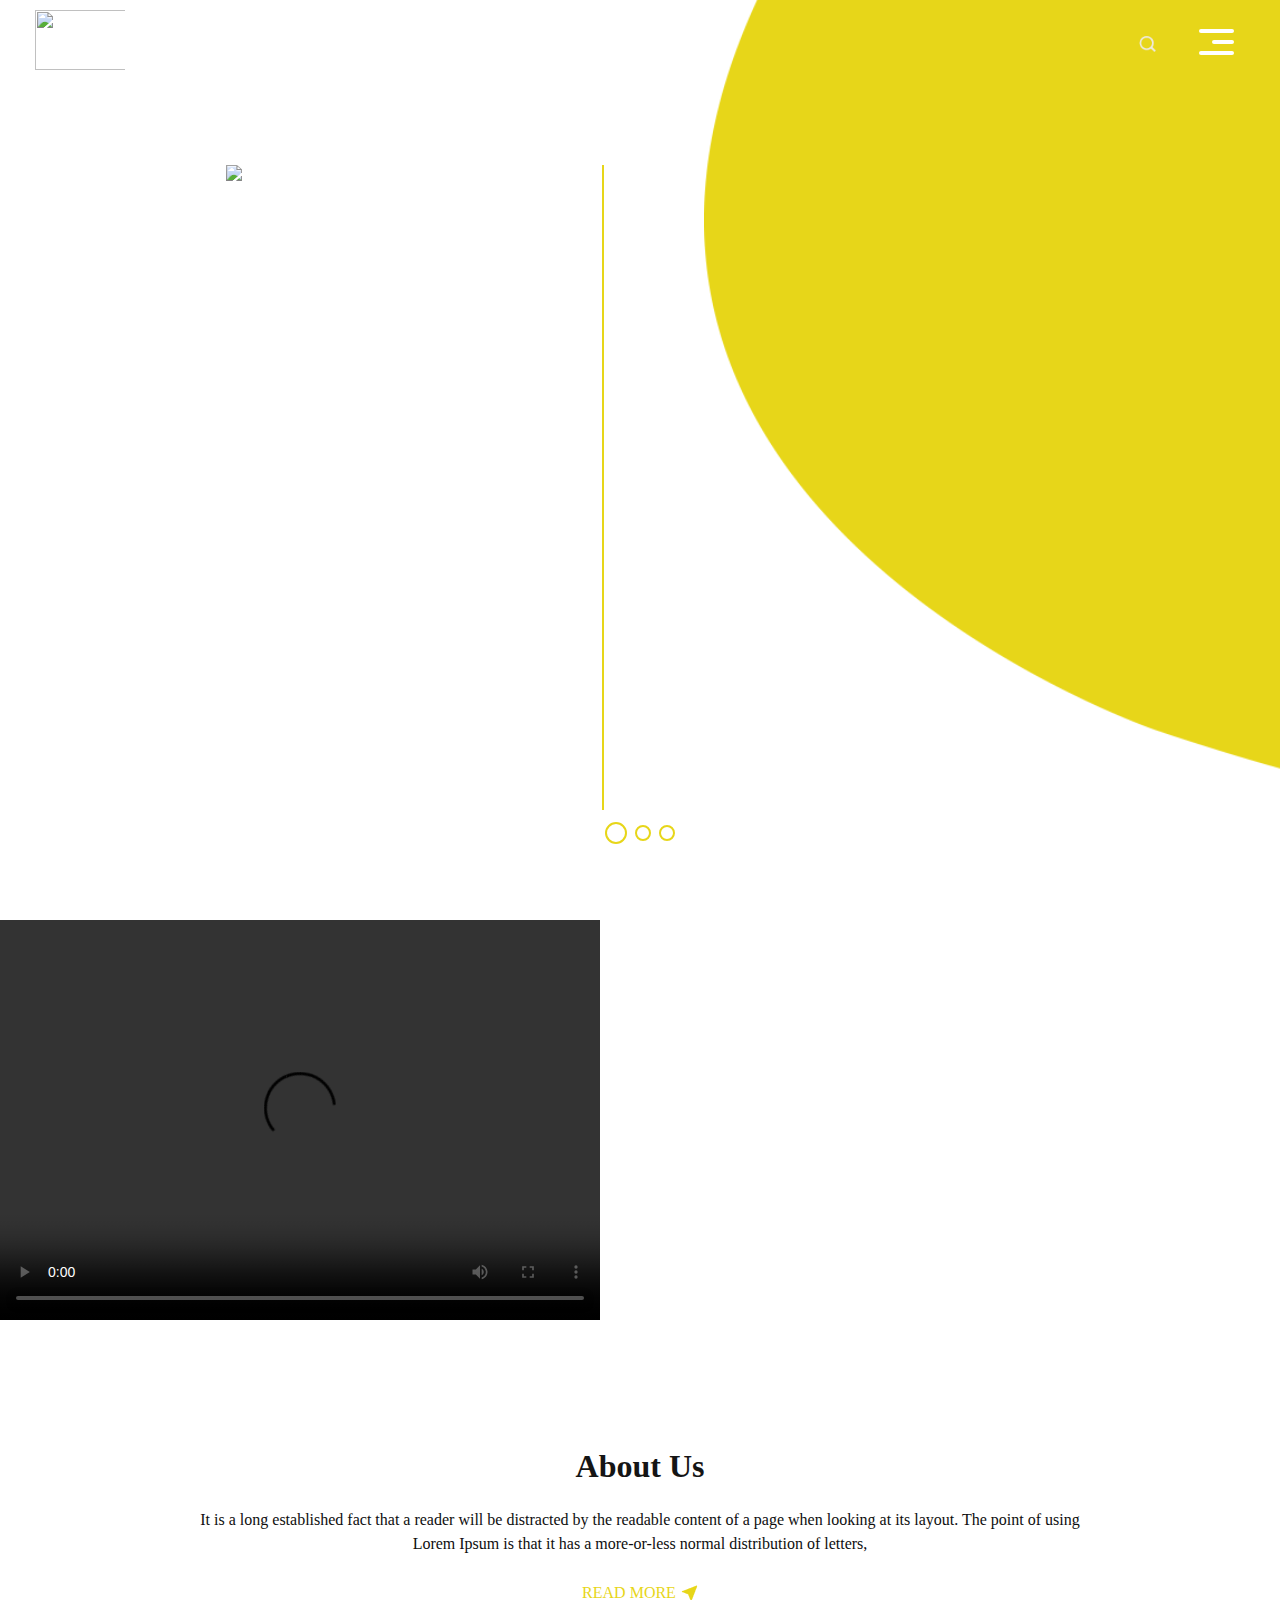
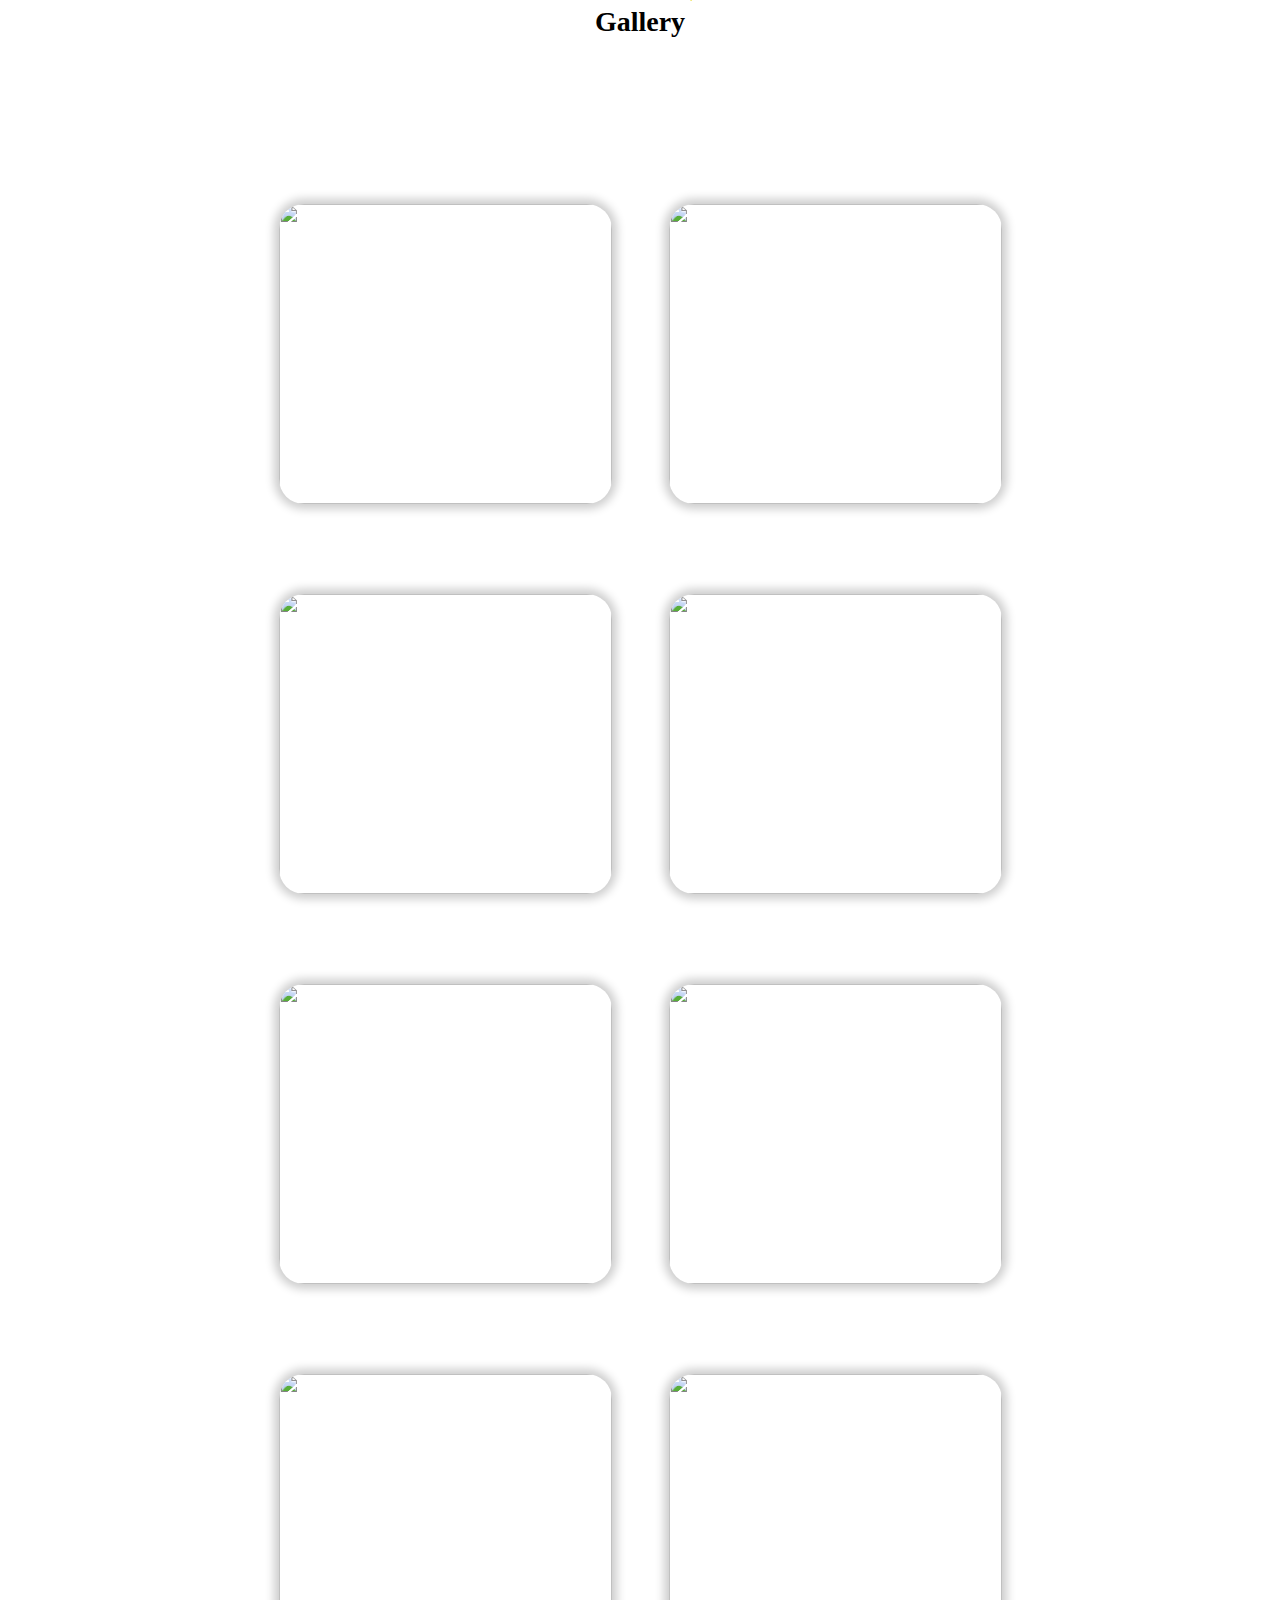
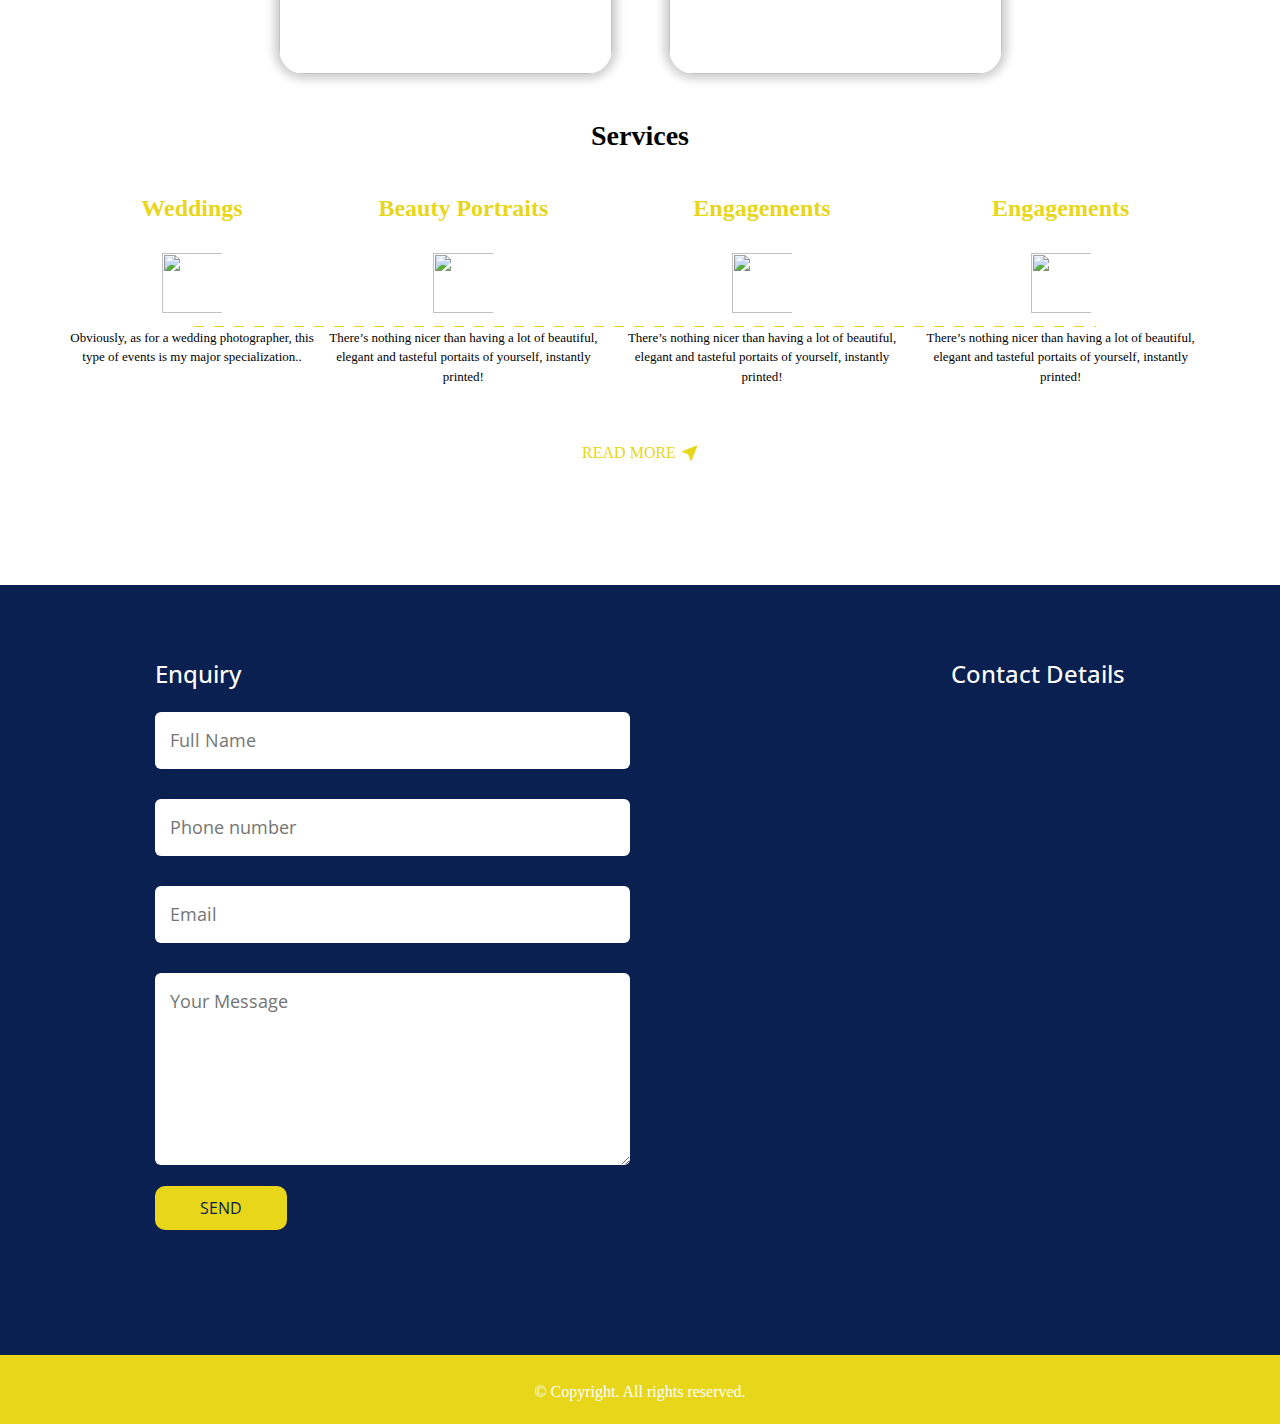
==== commit 9b420f2d: "add changes" ====
--- a/index.html
+++ b/index.html
@@ -255,7 +255,7 @@
             <h4 style="color: #e7d619; font-weight: 600; padding-top: 20px;">Weddings</h4>
           </div>
           <div class="img2-box">
-            <img src="images/omega.png" alt="">
+            <img src="" id="icon-image" style="height: 60px; width: 80px;" alt="">
           </div>
           <div class="detail-box">
             <p class="card-text" style="font-size:small; color: black;">Obviously, as for a wedding photographer, this type of events is my major specialization..</p>
@@ -266,7 +266,7 @@
             <h4 style="color: #e7d619; font-weight: 600; padding-top: 20px;">Beauty Portraits</h4>
           </div>
           <div class="img2-box">
-            <img src="images/dog.png" alt="" >
+            <img src="" id="icon-image1" style="height: 60px; width: 80px;" alt="">
           </div>
           <div class="detail-box">
             <p class="card-text" style="font-size:small; color: black;">There’s nothing nicer than having a lot of beautiful, elegant and tasteful portaits of yourself, instantly printed!</p>
@@ -277,7 +277,7 @@
             <h4 style="color: #e7d619; font-weight: 600; padding-top: 20px;">Engagements</h4>
           </div>
           <div class="img2-box">
-            <img src="images/shield.png" alt="">
+            <img src="" id="icon-image2" style="height: 60px; width: 80px;" alt="">
           </div>
           <div class="detail-box">
             <p class="card-text" style="font-size:small; color: black;">There’s nothing nicer than having a lot of beautiful, elegant and tasteful portaits of yourself, instantly printed!</p>
@@ -288,7 +288,7 @@
             <h4 style="color: #e7d619; font-weight: 600; padding-top: 20px;">Engagements</h4>
           </div>
           <div class="img2-box">
-            <img src="images/shield.png" alt="">
+            <img src="" id="icon-image3" style="height: 60px; width: 80px;" alt="">
           </div>
           <div class="detail-box">
             <p class="card-text" style="font-size:small; color: black;">There’s nothing nicer than having a lot of beautiful, elegant and tasteful portaits of yourself, instantly printed!</p>
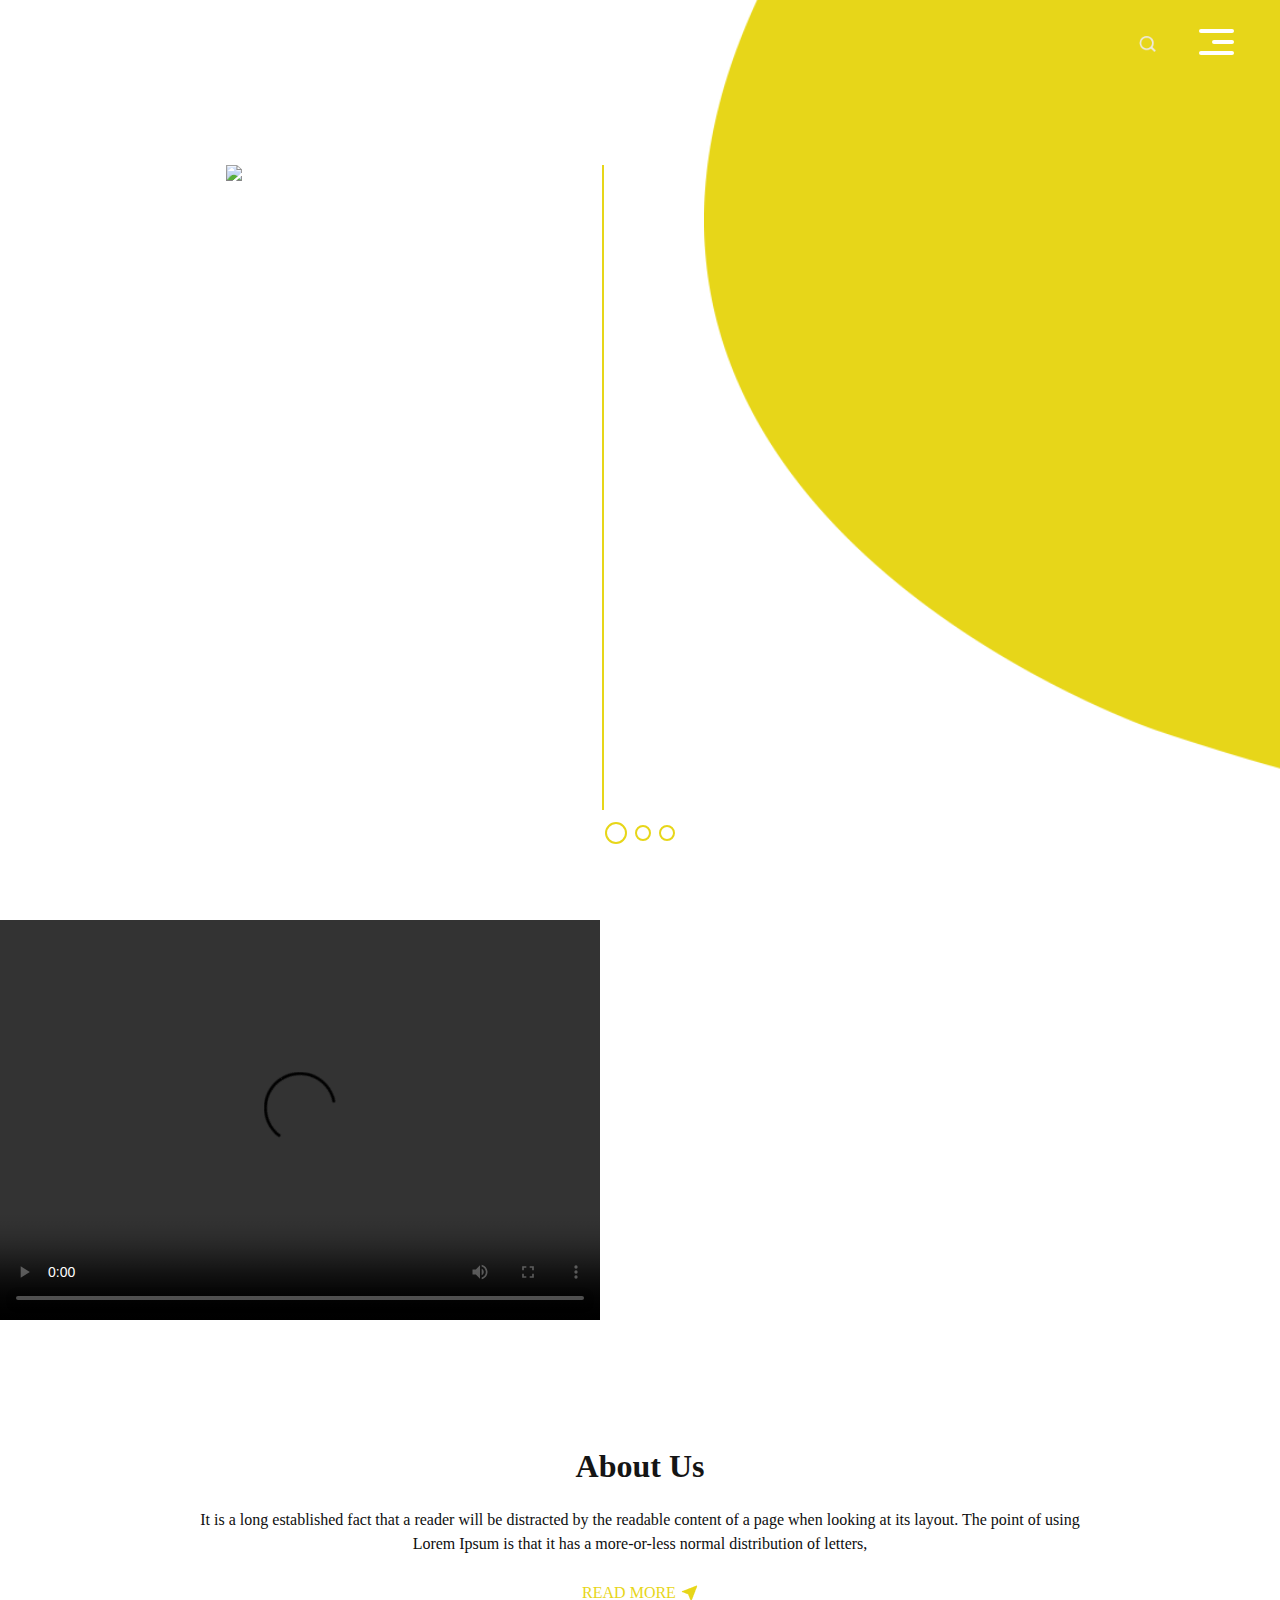
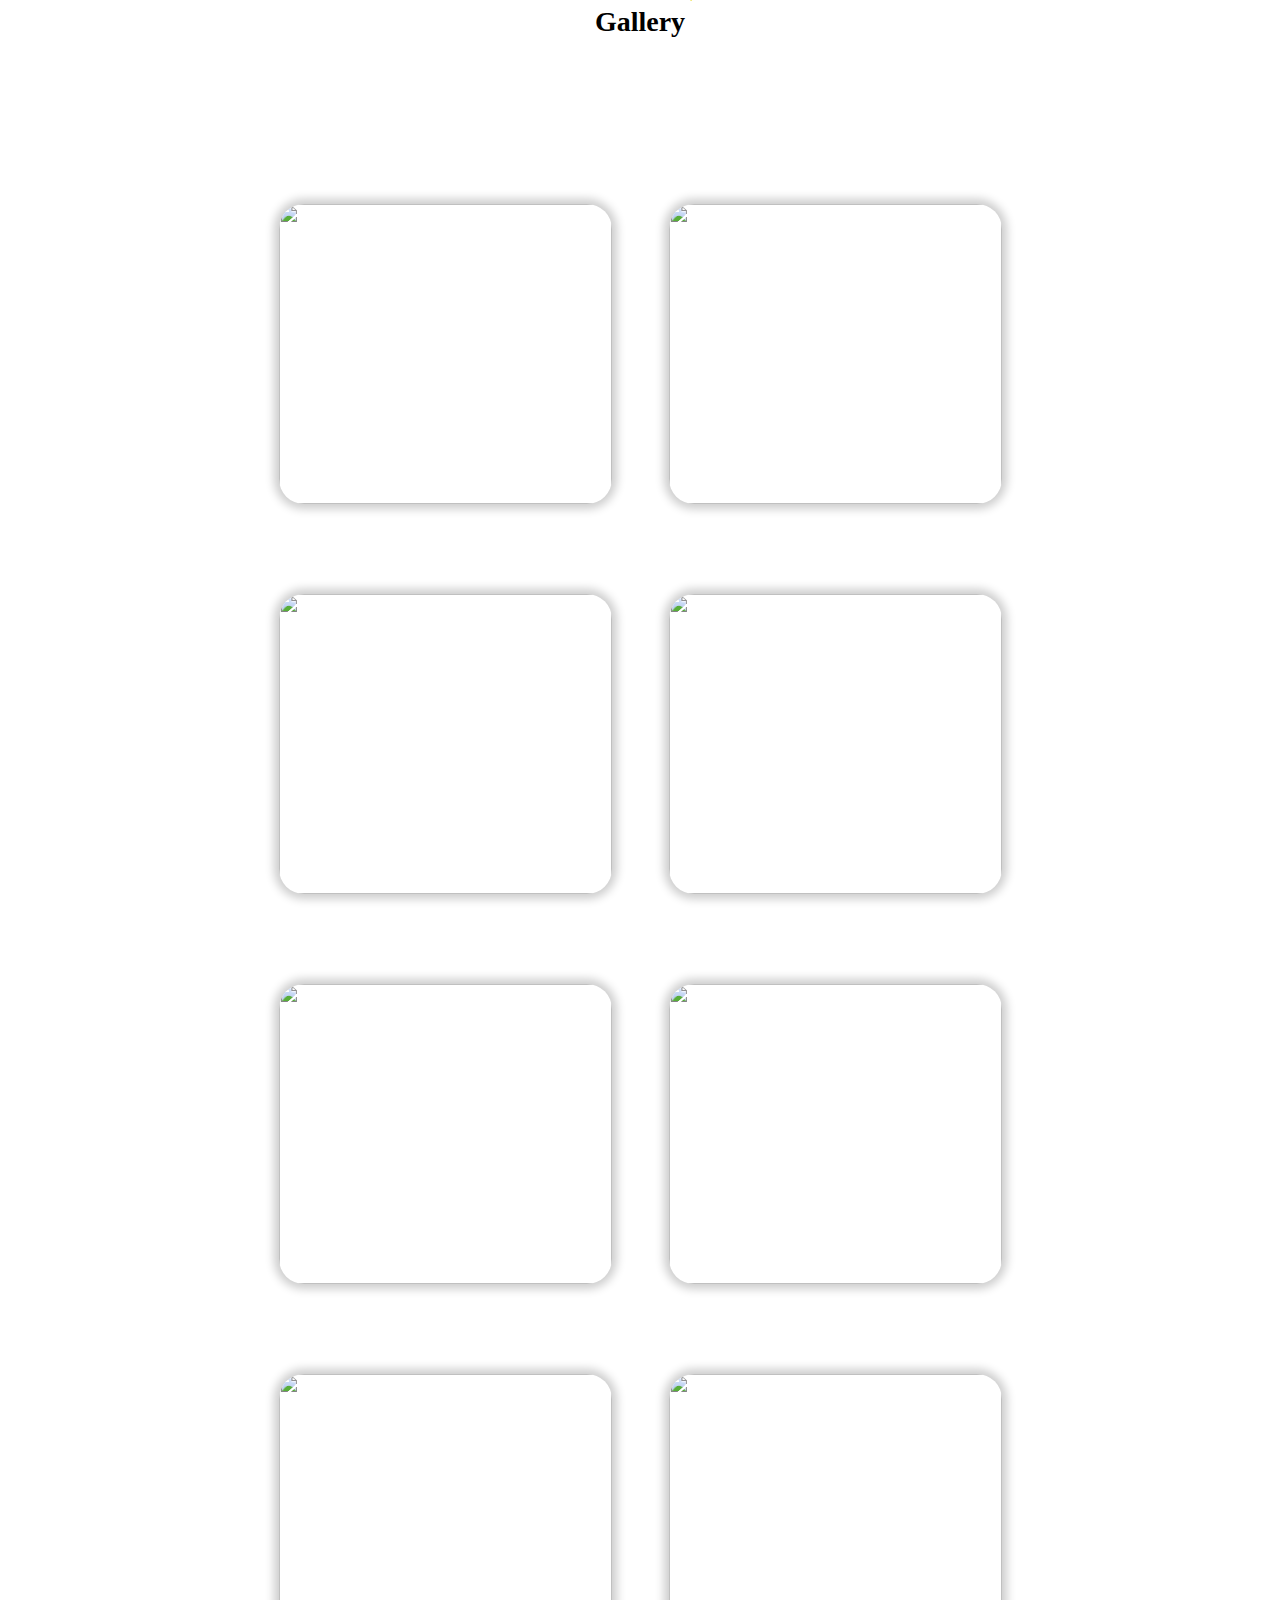
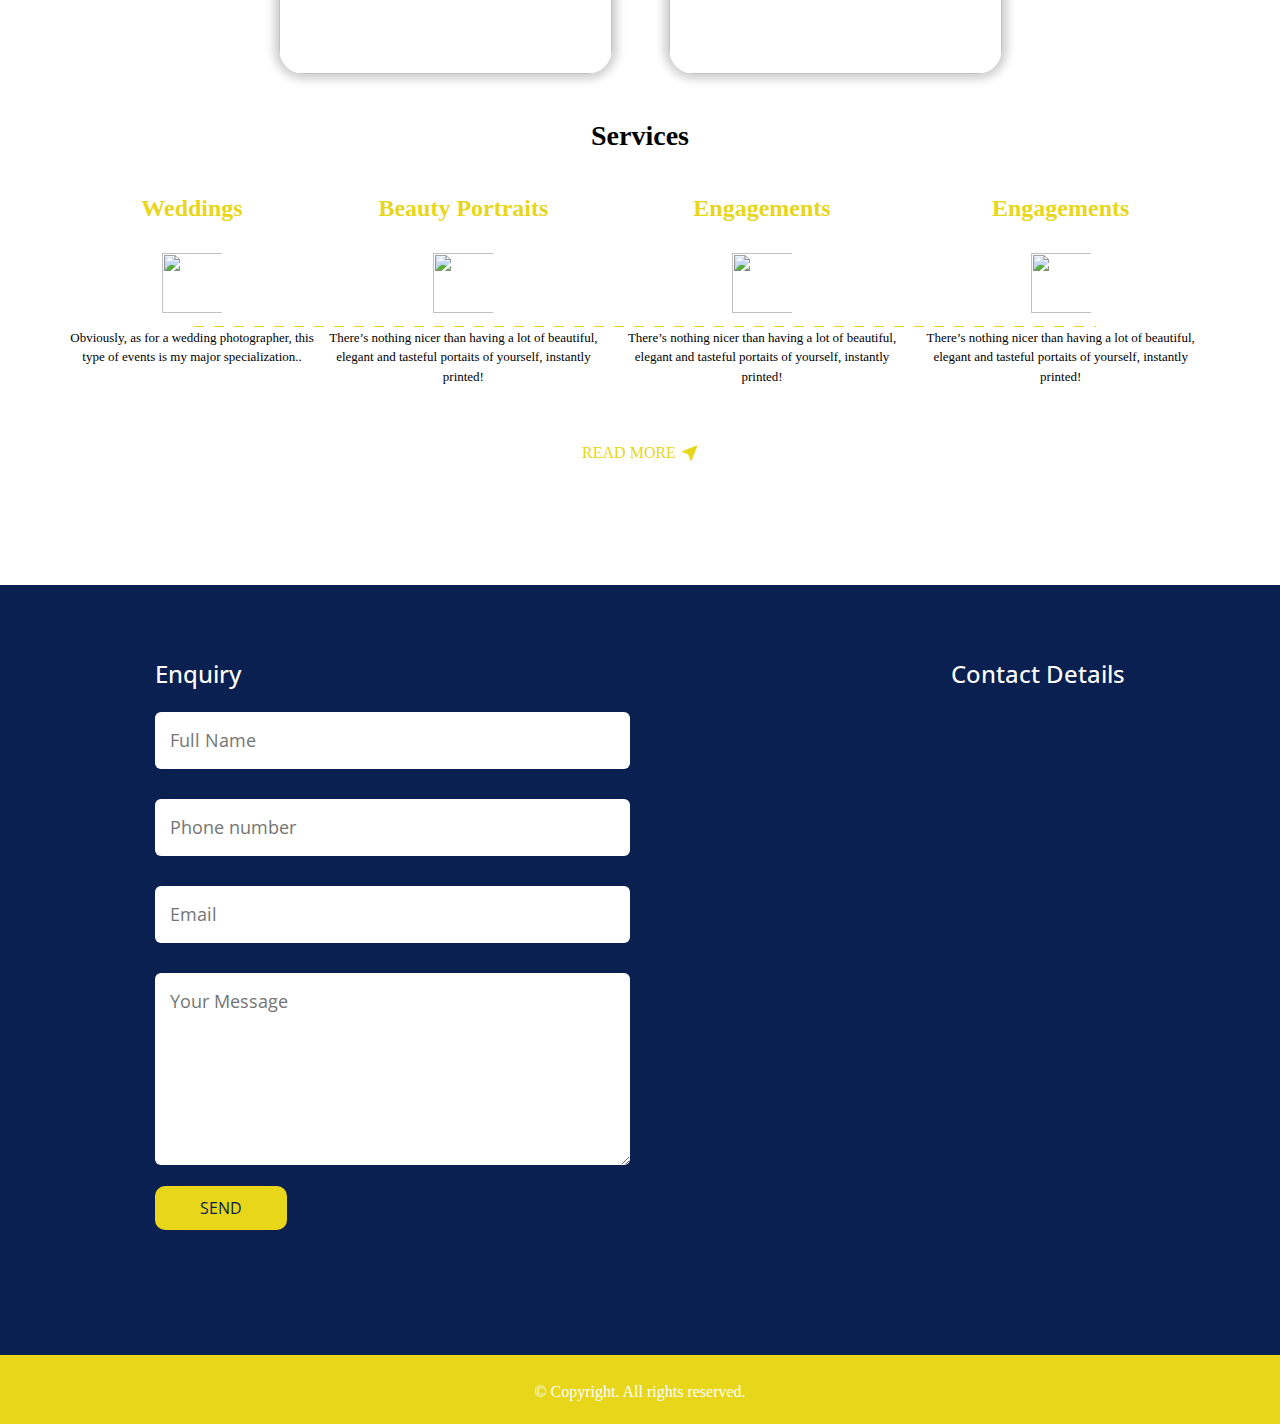
==== commit d57f6bbe: "add changes" ====
--- a/index.html
+++ b/index.html
@@ -61,7 +61,7 @@
           <a class="navbar-brand" href="index.html">
             <img src="" id="title" 
               alt=""
-              style="height: 60px; width: 100px; padding-left: 10px;">
+              style="height: auto; width: 100px; padding-left: 10px;object-fit: cover;">
           </a>
           <div class="" id="">
             <div class="User_option">
@@ -255,7 +255,7 @@
             <h4 style="color: #e7d619; font-weight: 600; padding-top: 20px;">Weddings</h4>
           </div>
           <div class="img2-box">
-            <img src="" id="icon-image" style="height: 60px; width: 80px;" alt="">
+            <img src="" id="icon-image" style="height: 60px; width: 80px;object-fit: cover;" alt="">
           </div>
           <div class="detail-box">
             <p class="card-text" style="font-size:small; color: black;">Obviously, as for a wedding photographer, this type of events is my major specialization..</p>
@@ -266,7 +266,7 @@
             <h4 style="color: #e7d619; font-weight: 600; padding-top: 20px;">Beauty Portraits</h4>
           </div>
           <div class="img2-box">
-            <img src="" id="icon-image1" style="height: 60px; width: 80px;" alt="">
+            <img src="" id="icon-image1" style="height: 60px; width: 80px;object-fit: cover;" alt="">
           </div>
           <div class="detail-box">
             <p class="card-text" style="font-size:small; color: black;">There’s nothing nicer than having a lot of beautiful, elegant and tasteful portaits of yourself, instantly printed!</p>
@@ -277,7 +277,7 @@
             <h4 style="color: #e7d619; font-weight: 600; padding-top: 20px;">Engagements</h4>
           </div>
           <div class="img2-box">
-            <img src="" id="icon-image2" style="height: 60px; width: 80px;" alt="">
+            <img src="" id="icon-image2" style="height: 60px; width: 80px;object-fit: cover;" alt="">
           </div>
           <div class="detail-box">
             <p class="card-text" style="font-size:small; color: black;">There’s nothing nicer than having a lot of beautiful, elegant and tasteful portaits of yourself, instantly printed!</p>
@@ -288,7 +288,7 @@
             <h4 style="color: #e7d619; font-weight: 600; padding-top: 20px;">Engagements</h4>
           </div>
           <div class="img2-box">
-            <img src="" id="icon-image3" style="height: 60px; width: 80px;" alt="">
+            <img src="" id="icon-image3" style="height: 60px; width: 80px;object-fit: cover;" alt="">
           </div>
           <div class="detail-box">
             <p class="card-text" style="font-size:small; color: black;">There’s nothing nicer than having a lot of beautiful, elegant and tasteful portaits of yourself, instantly printed!</p>
--- a/css/style.css
+++ b/css/style.css
@@ -152,9 +152,9 @@
           align-items: center;
 }
 
-.navbar-brand img {
+/* .navbar-brand img {
   width: 65px;
-}
+} */
 
 .custom_nav-container {
   z-index: 99999;
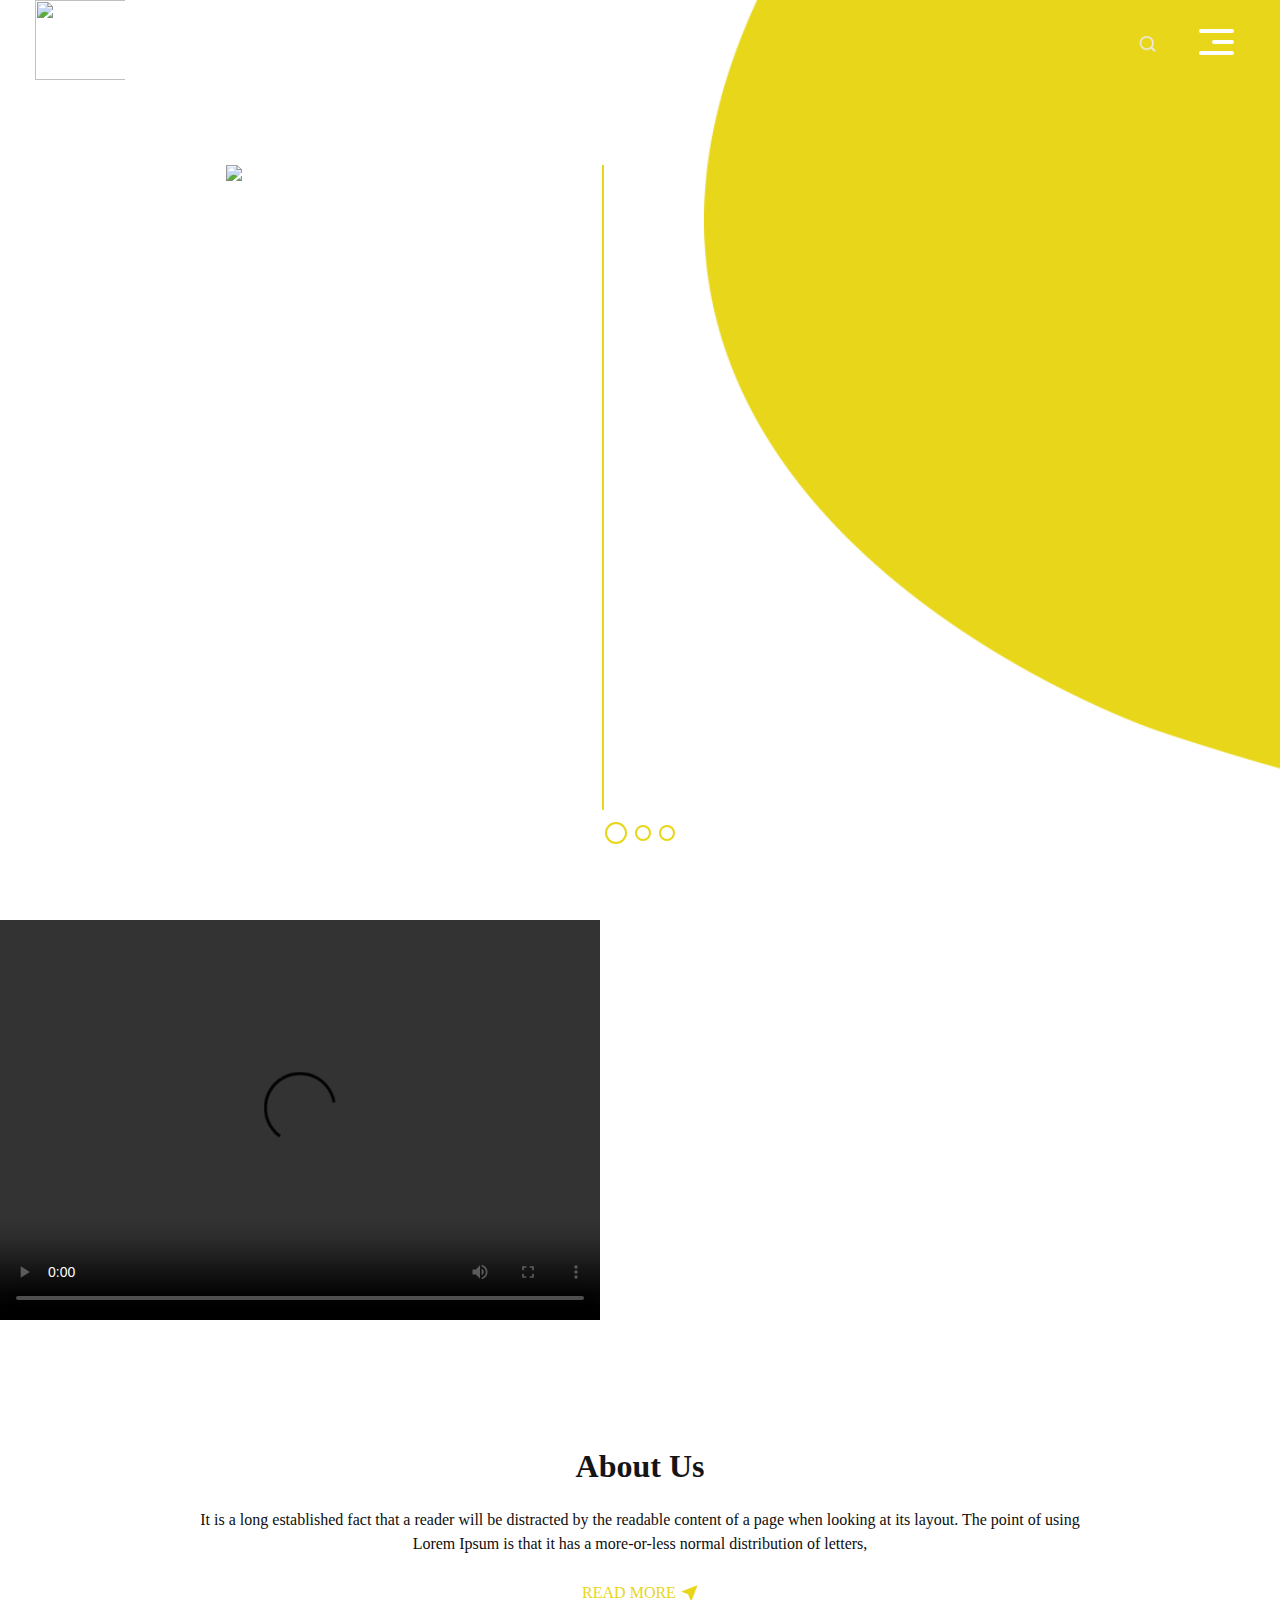
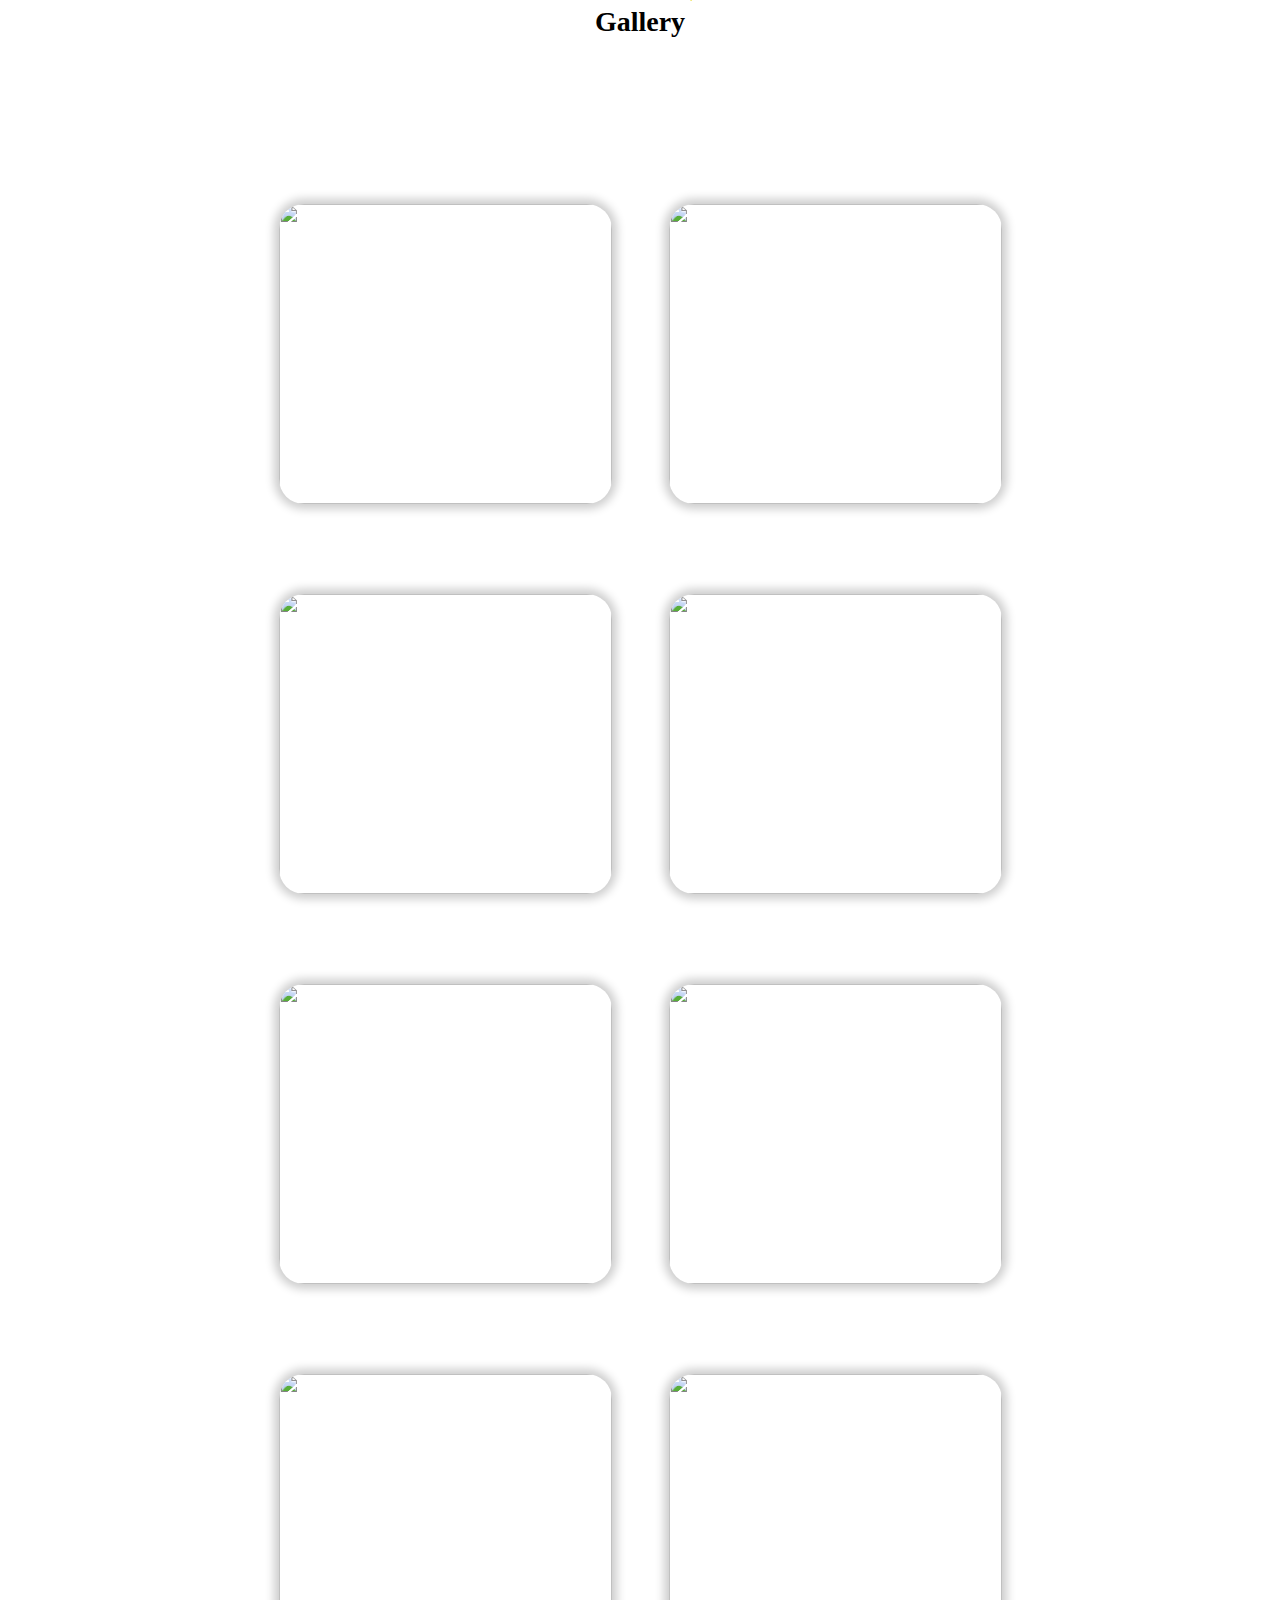
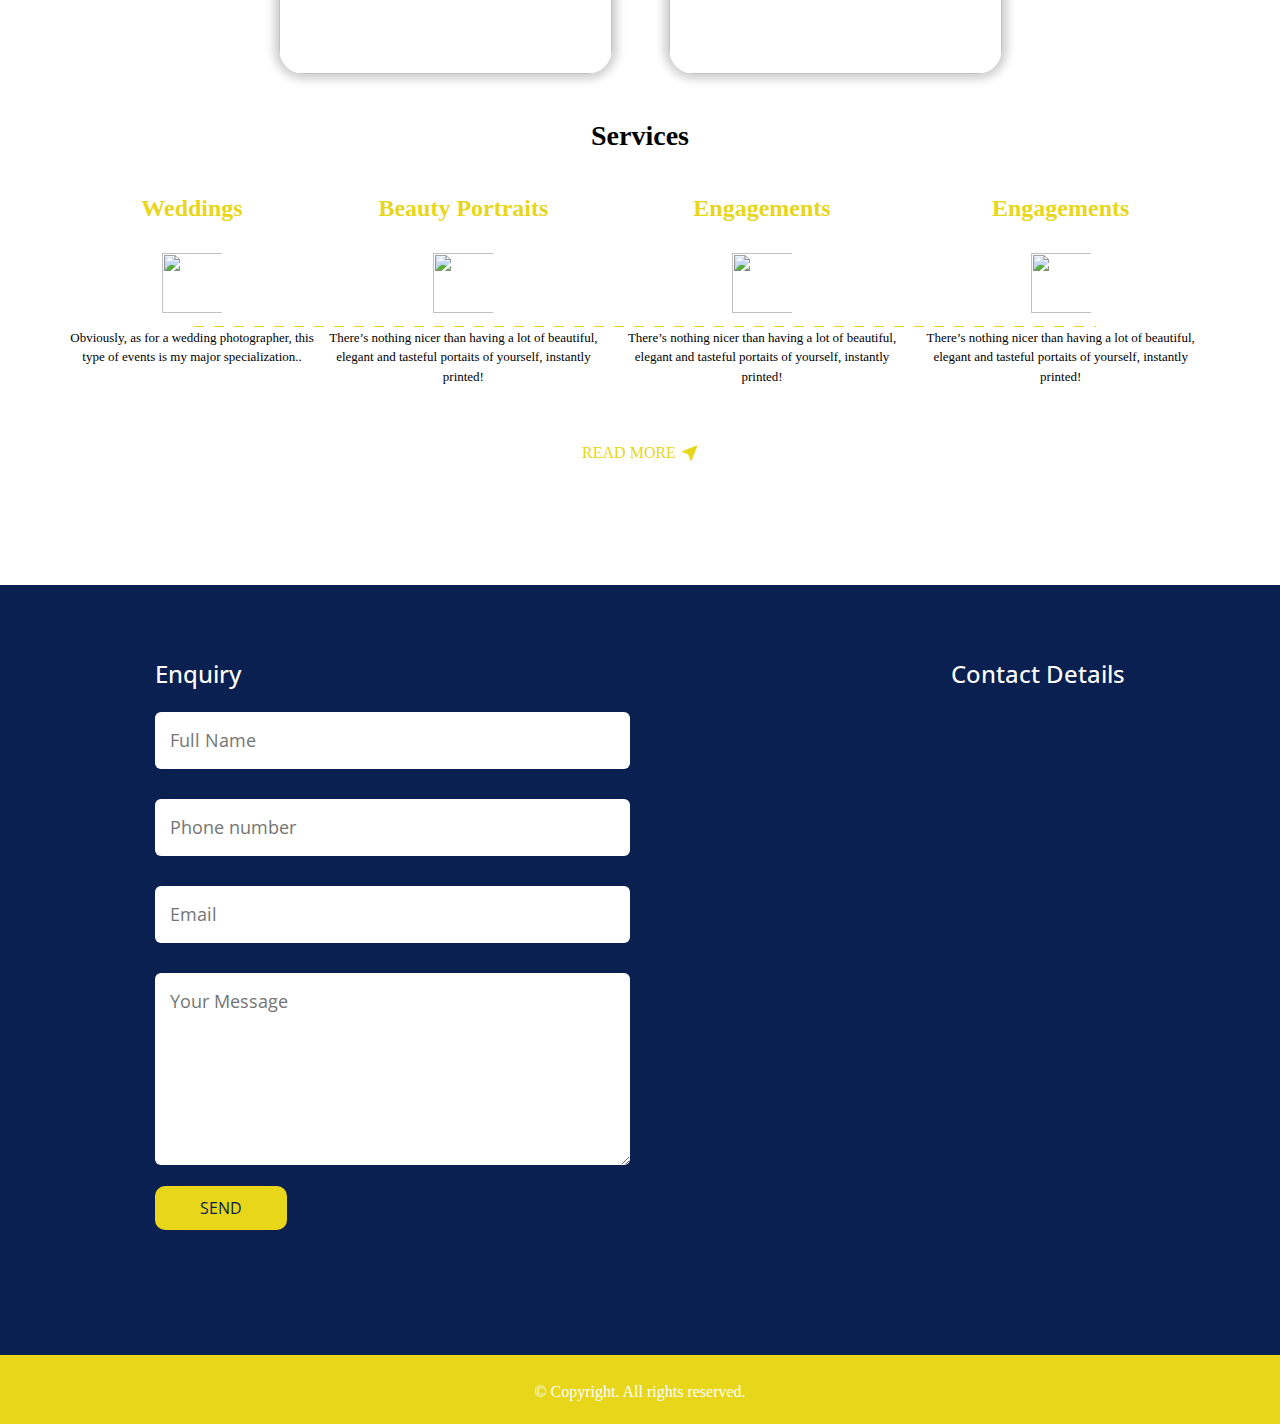
==== commit a543581d: "add changes" ====
--- a/index.html
+++ b/index.html
@@ -61,7 +61,7 @@
           <a class="navbar-brand" href="index.html">
             <img src="" id="title" 
               alt=""
-              style="height: auto; width: 100px; padding-left: 10px;object-fit: cover;">
+              style="height: 80px; width: 100px; padding-left: 10px;object-fit: cover;">
           </a>
           <div class="" id="">
             <div class="User_option">
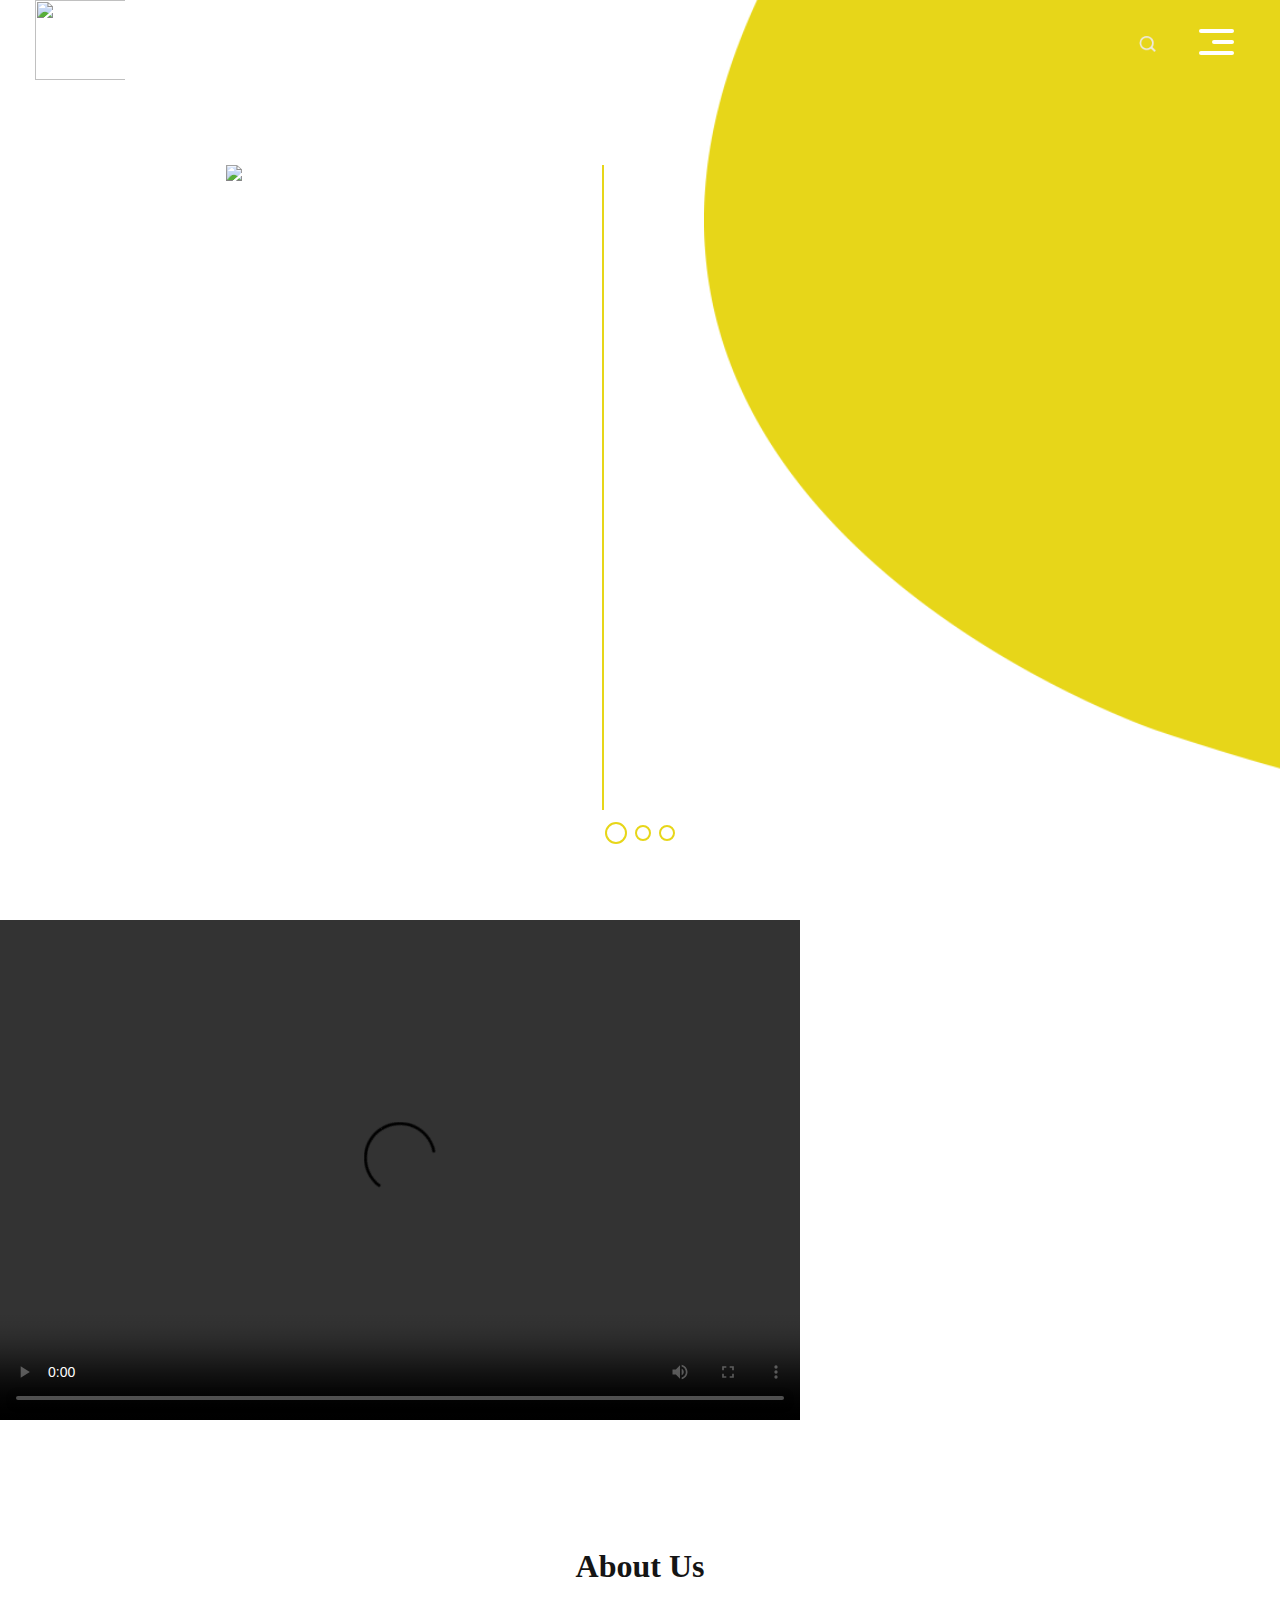
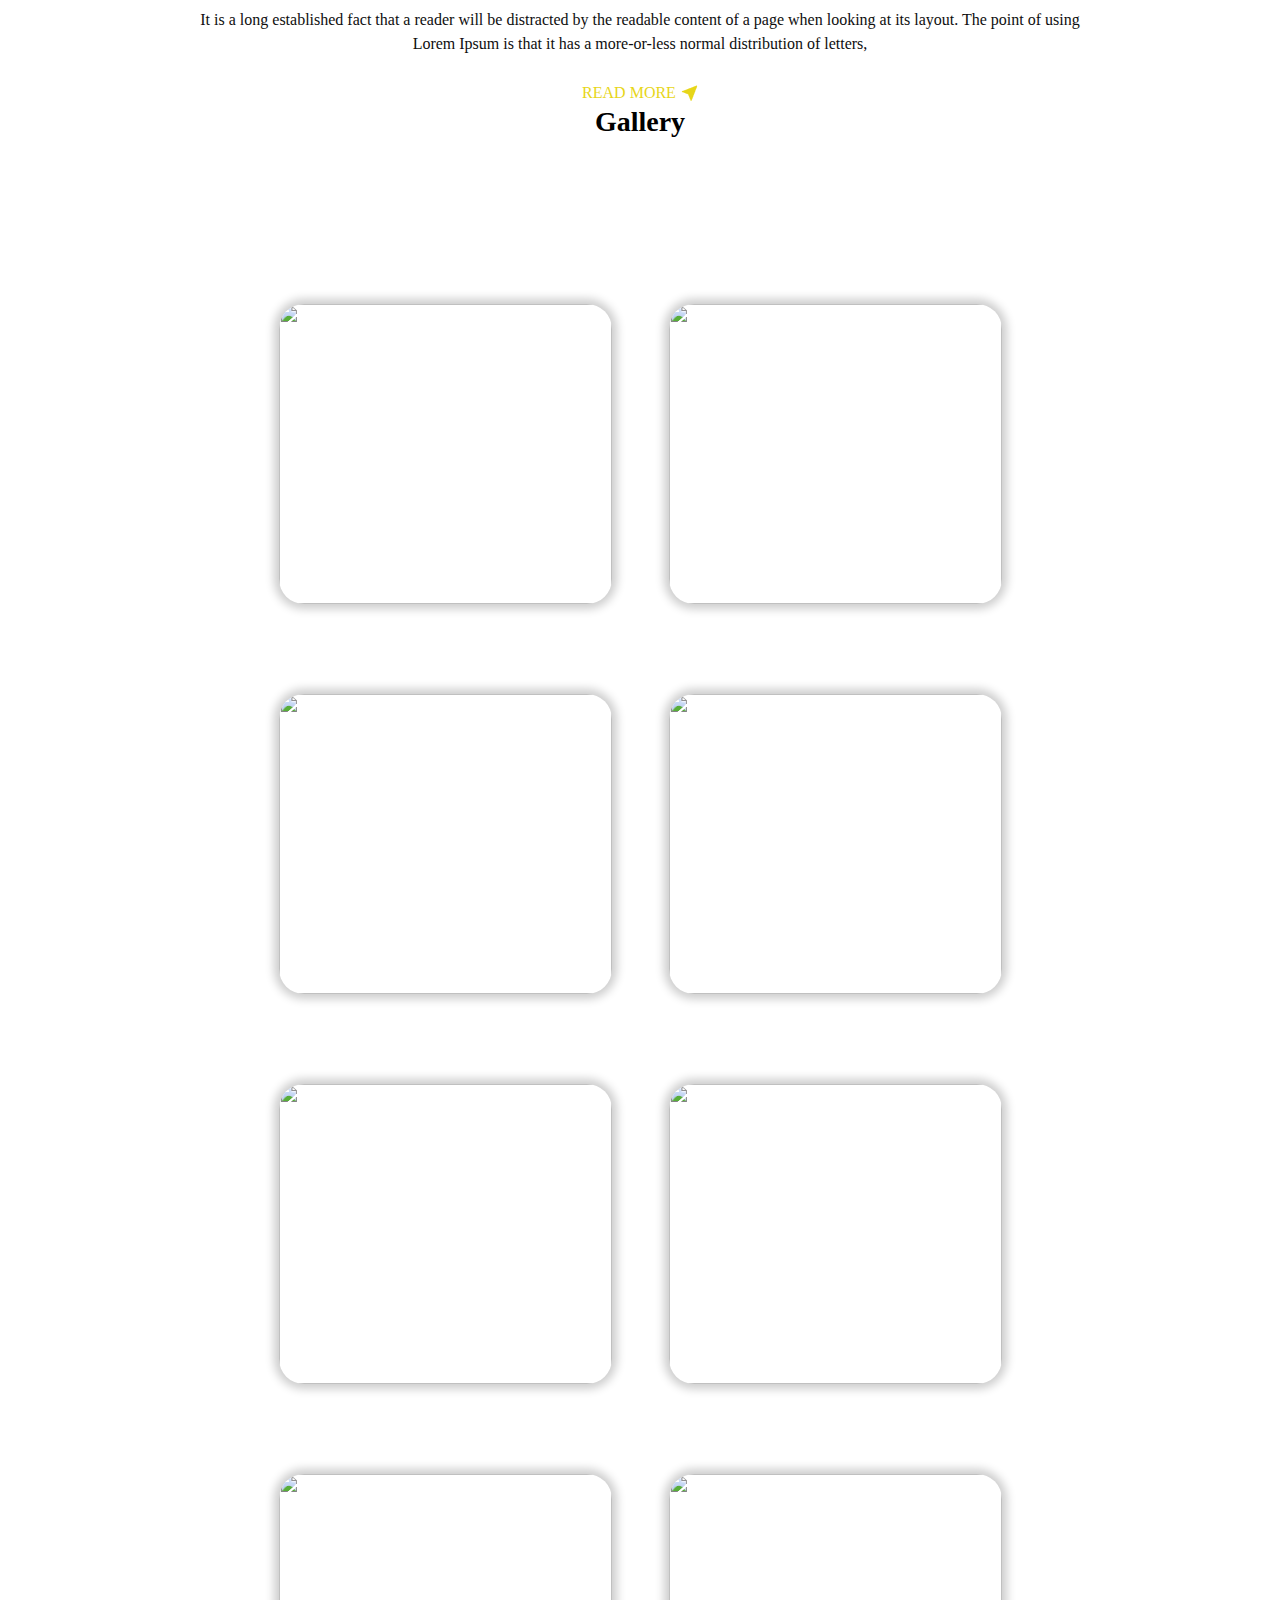
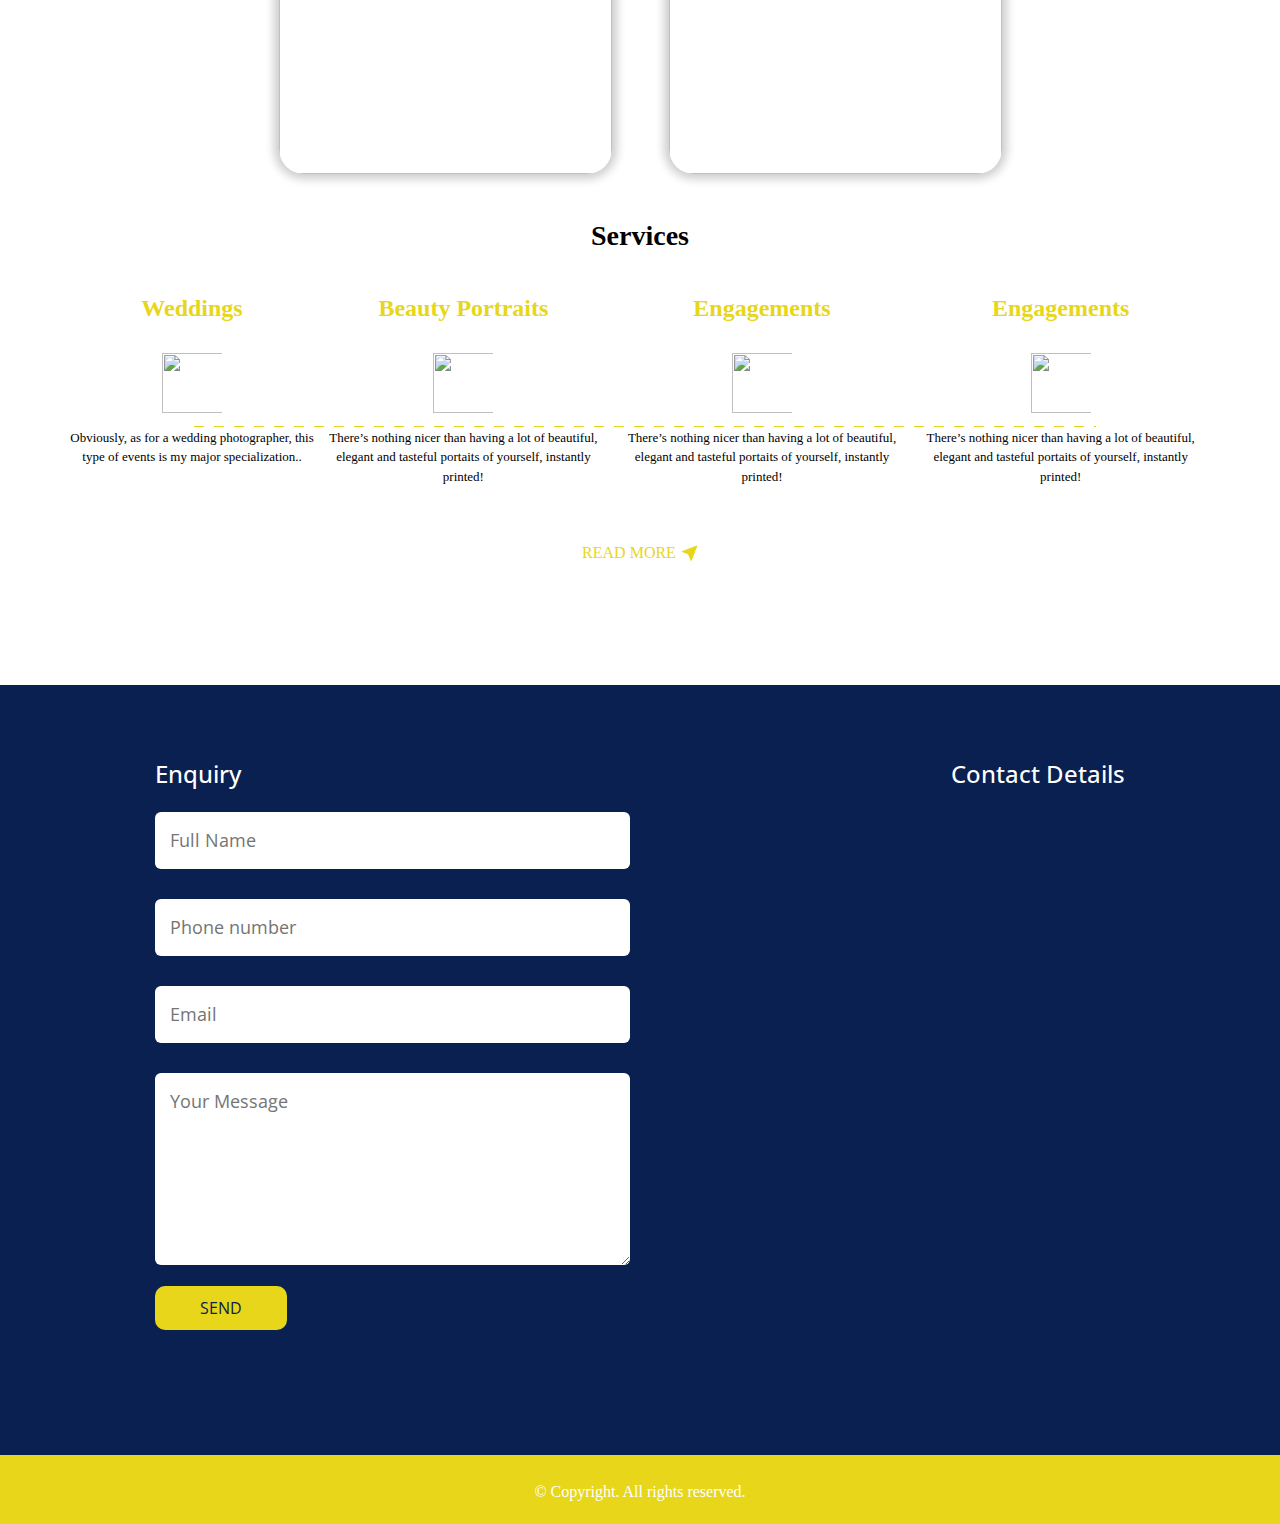
==== commit 8e0b6da3: "add changes" ====
--- a/index.html
+++ b/index.html
@@ -40,7 +40,7 @@
 </div>
 
 
-<script>
+<!-- <script>
 // Get the deployed URL
 const deployedURL = window.location.href;
 
@@ -49,7 +49,7 @@
 
 // Display only the website name (domain)
 document.getElementById('result').textContent = cleanedURL;
-</script>
+</script> -->
 
 <div class="content">
 
@@ -153,7 +153,7 @@
 
   <!-- ---------------------------Video-------------------------------- -->
 <div id="video-container" style="padding-top: 20px;">
-  <video id='hls-example'  class="video-js vjs-default-skin" width="600" height="400" controls
+  <video id='hls-example'  class="video-js vjs-default-skin" width="800" height="500" controls
   style="margin: 0 auto;  ">
     <source type="application/x-mpegURL" src="https://demo.unified-streaming.com/k8s/features/stable/video/tears-of-steel/tears-of-steel.ism/.m3u8">
     </video>
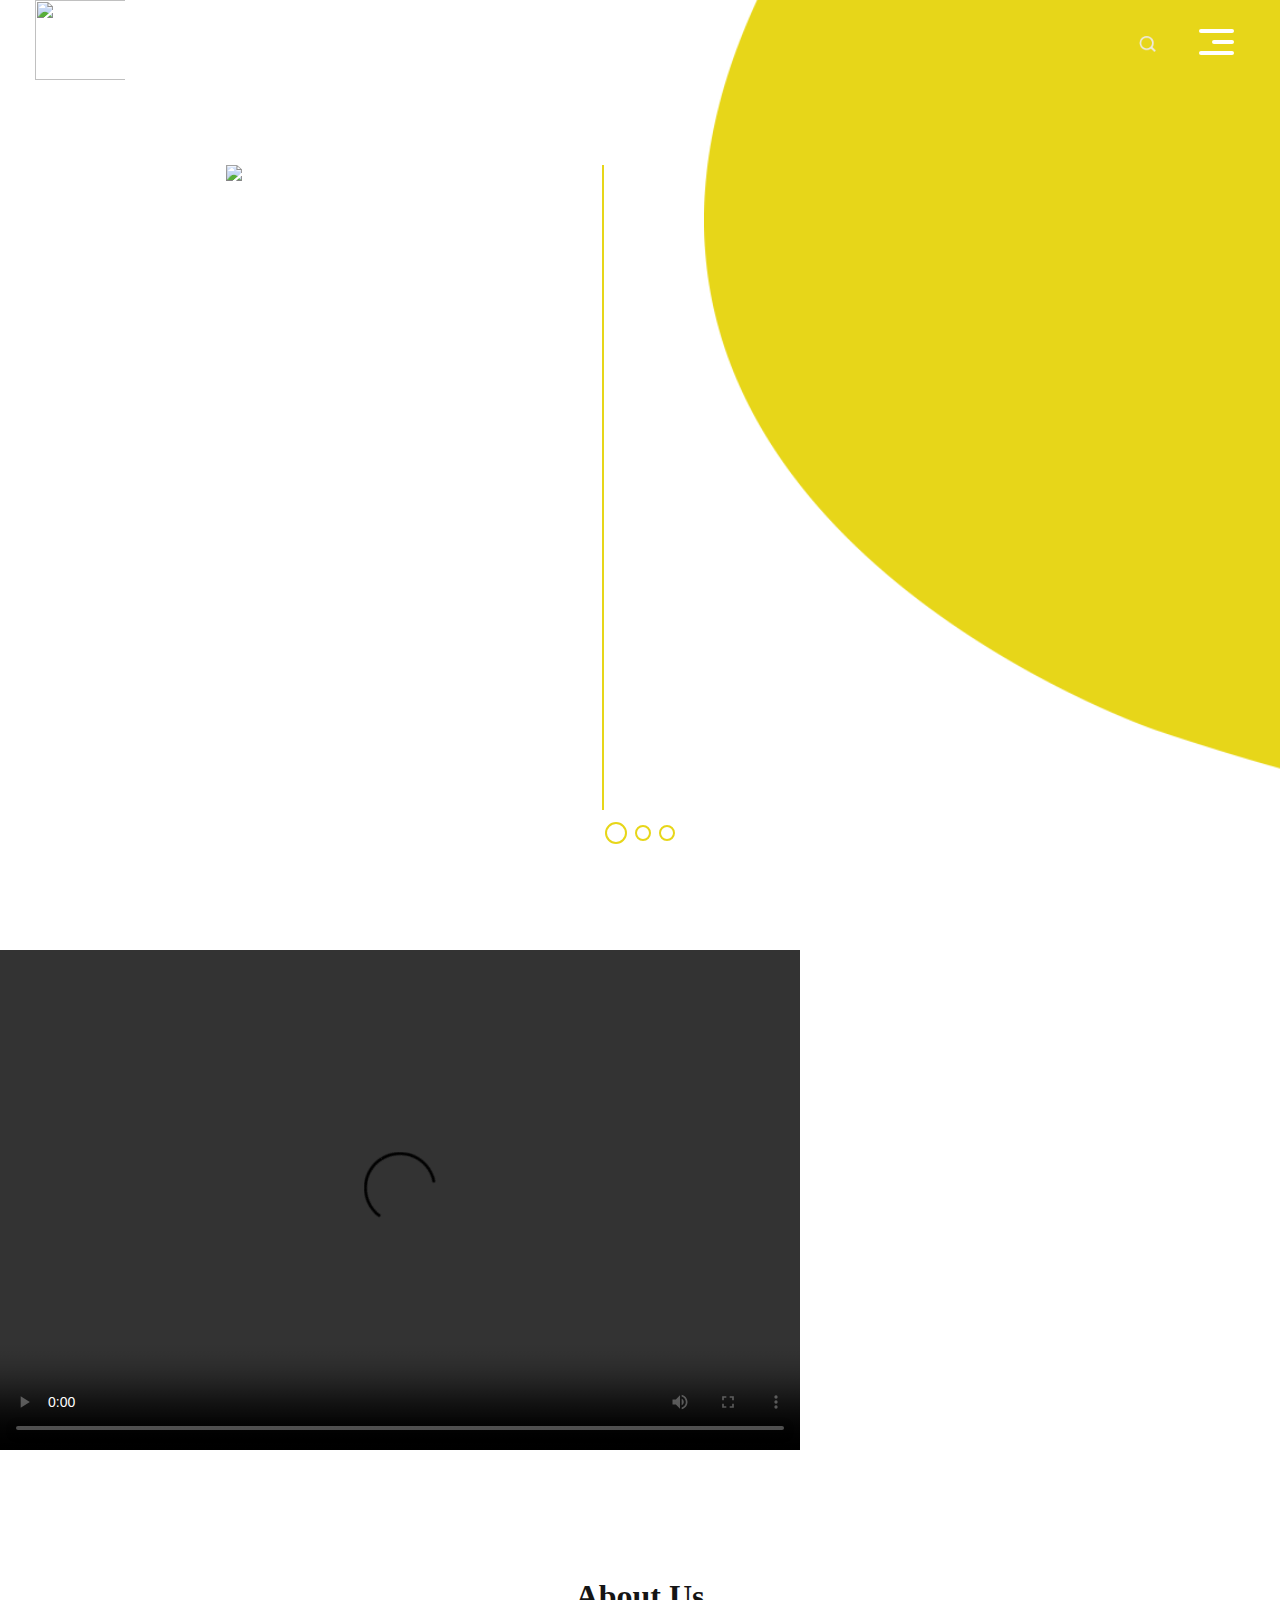
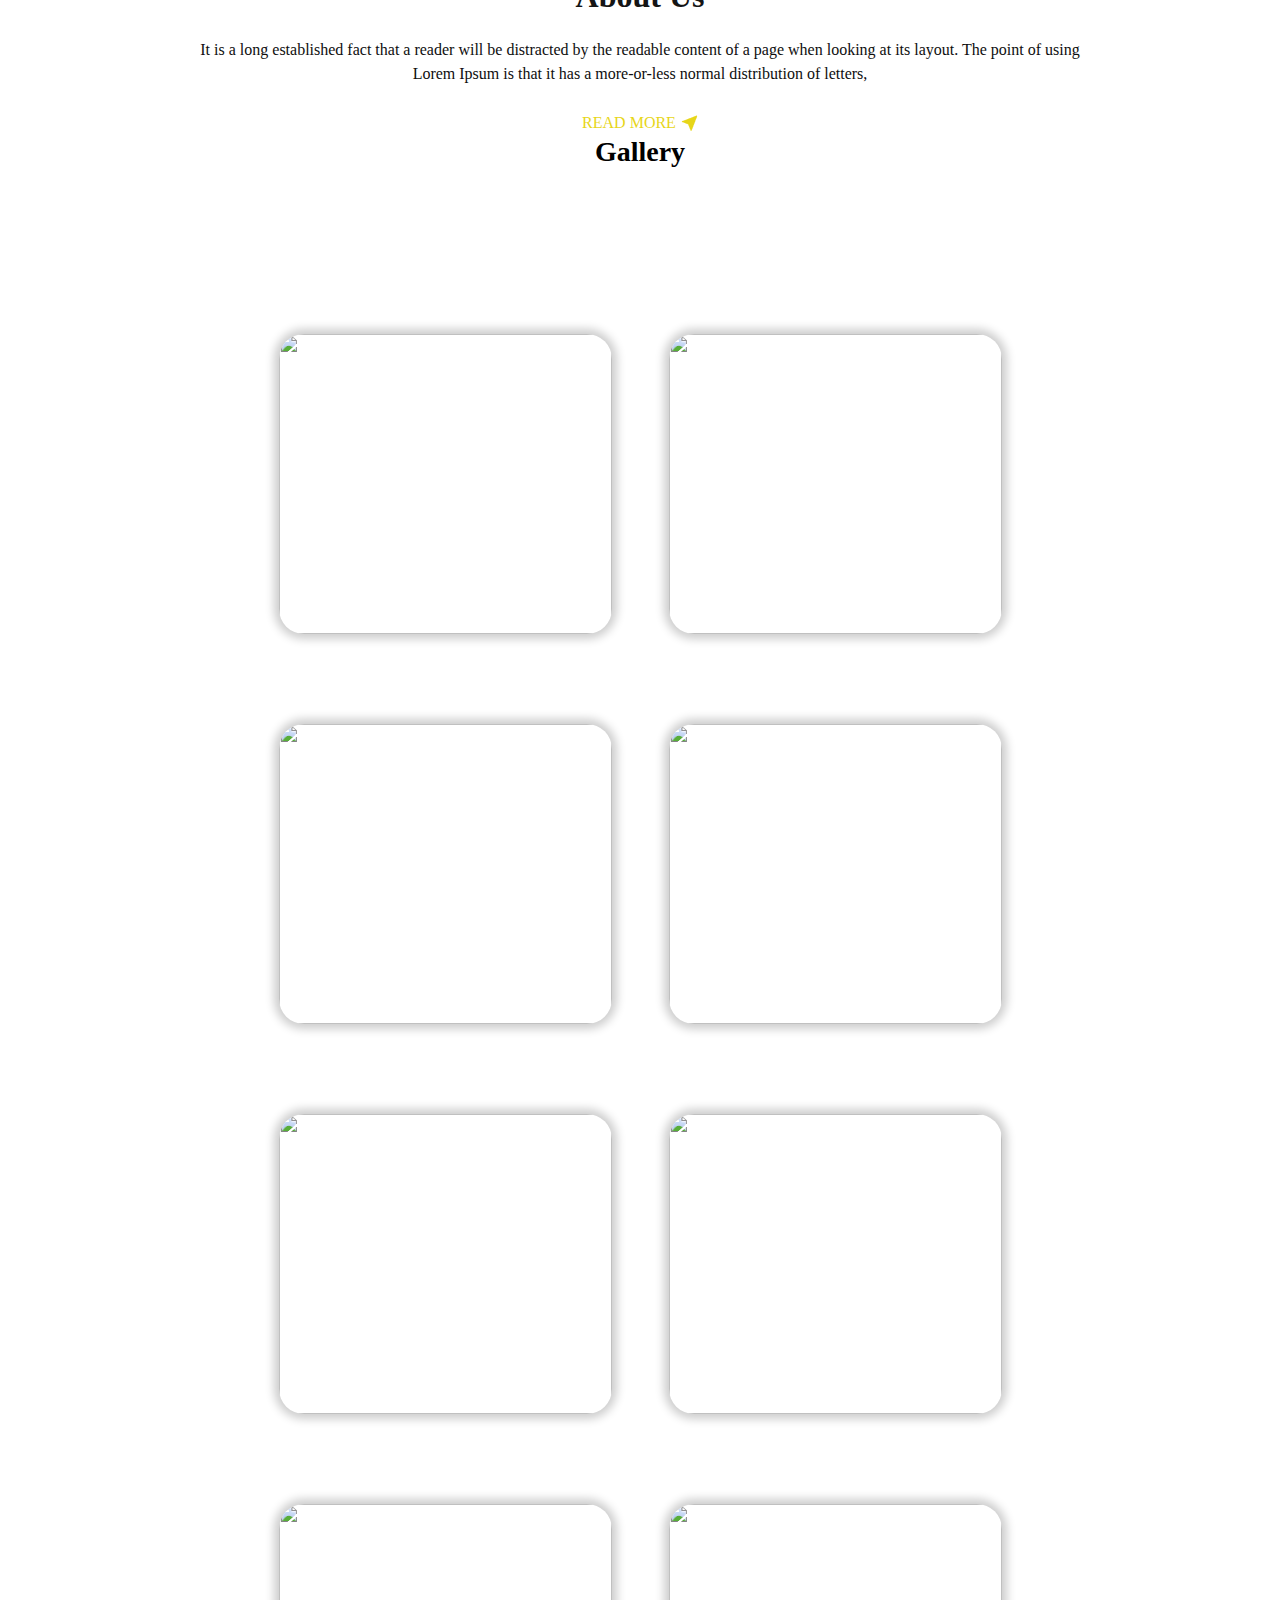
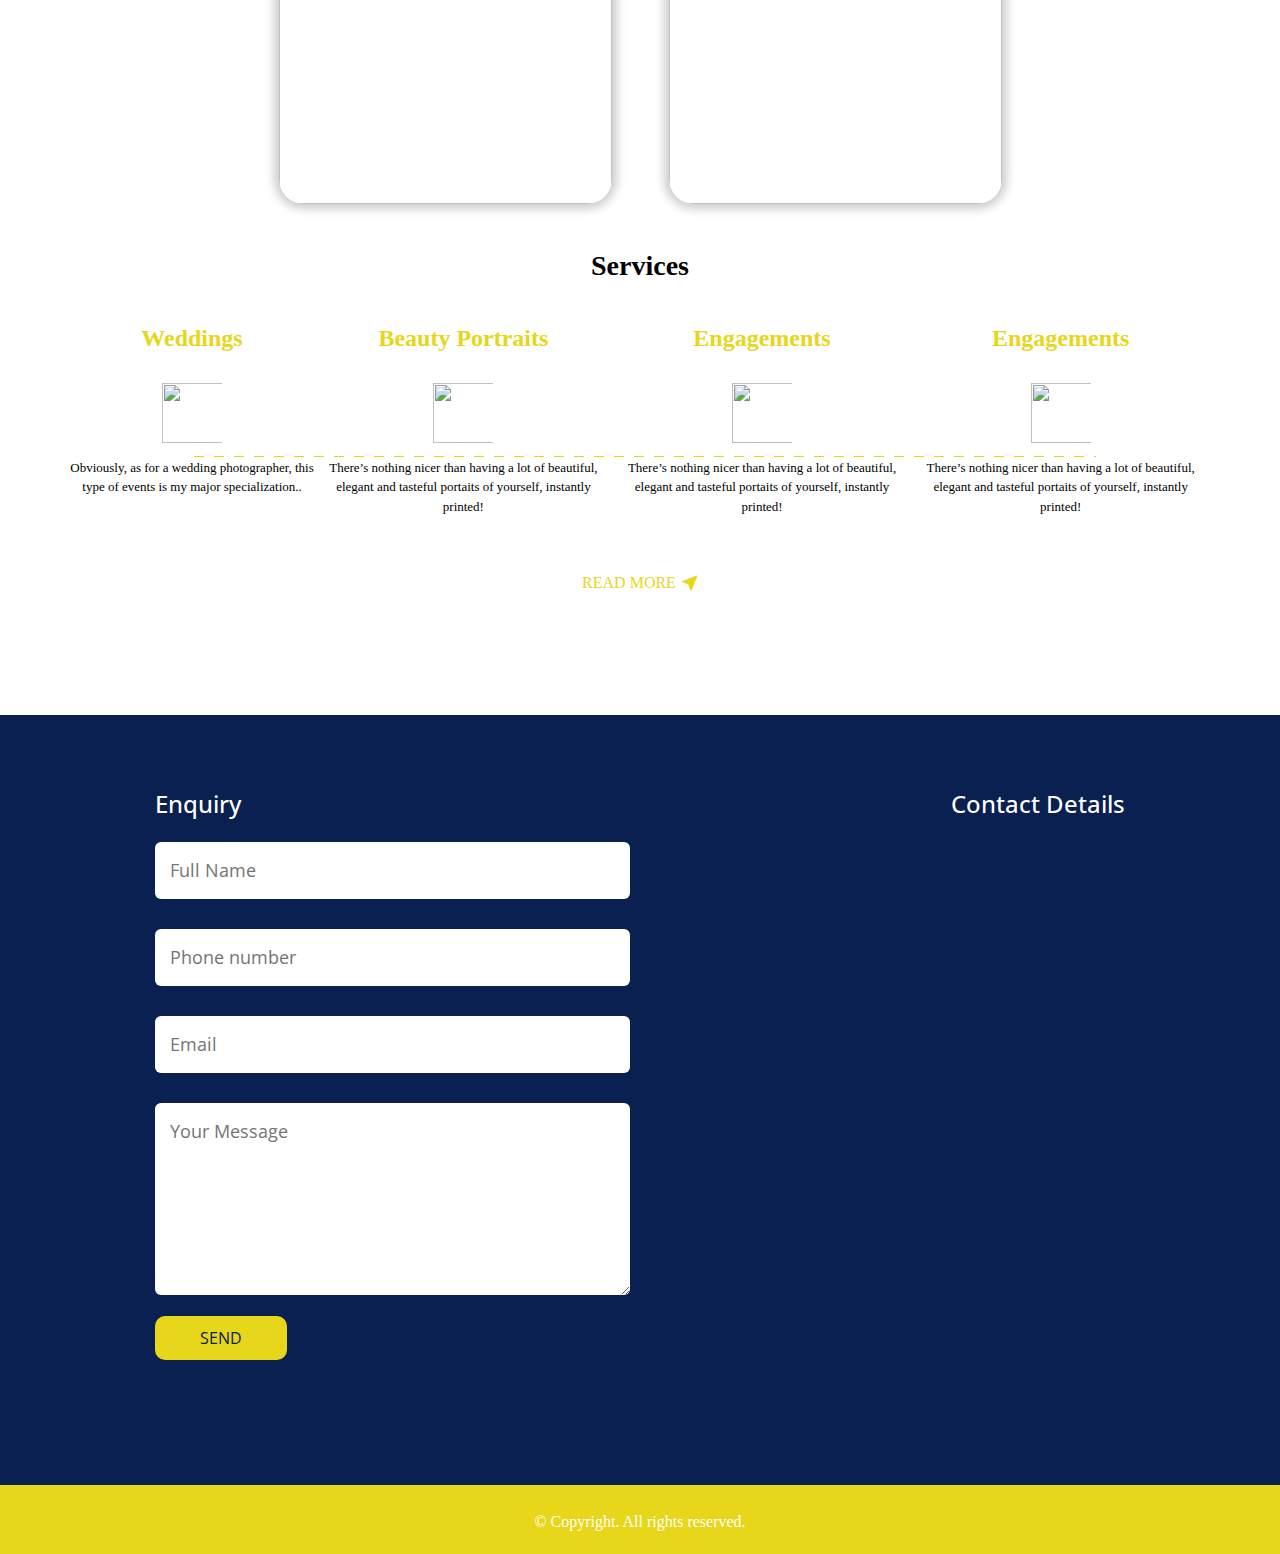
==== commit 0031bcc3: "add changes" ====
--- a/index.html
+++ b/index.html
@@ -152,7 +152,7 @@
   </div>
 
   <!-- ---------------------------Video-------------------------------- -->
-<div id="video-container" style="padding-top: 20px;">
+<div id="video-container" style="padding-top: 50px;">
   <video id='hls-example'  class="video-js vjs-default-skin" width="800" height="500" controls
   style="margin: 0 auto;  ">
     <source type="application/x-mpegURL" src="https://demo.unified-streaming.com/k8s/features/stable/video/tears-of-steel/tears-of-steel.ism/.m3u8">
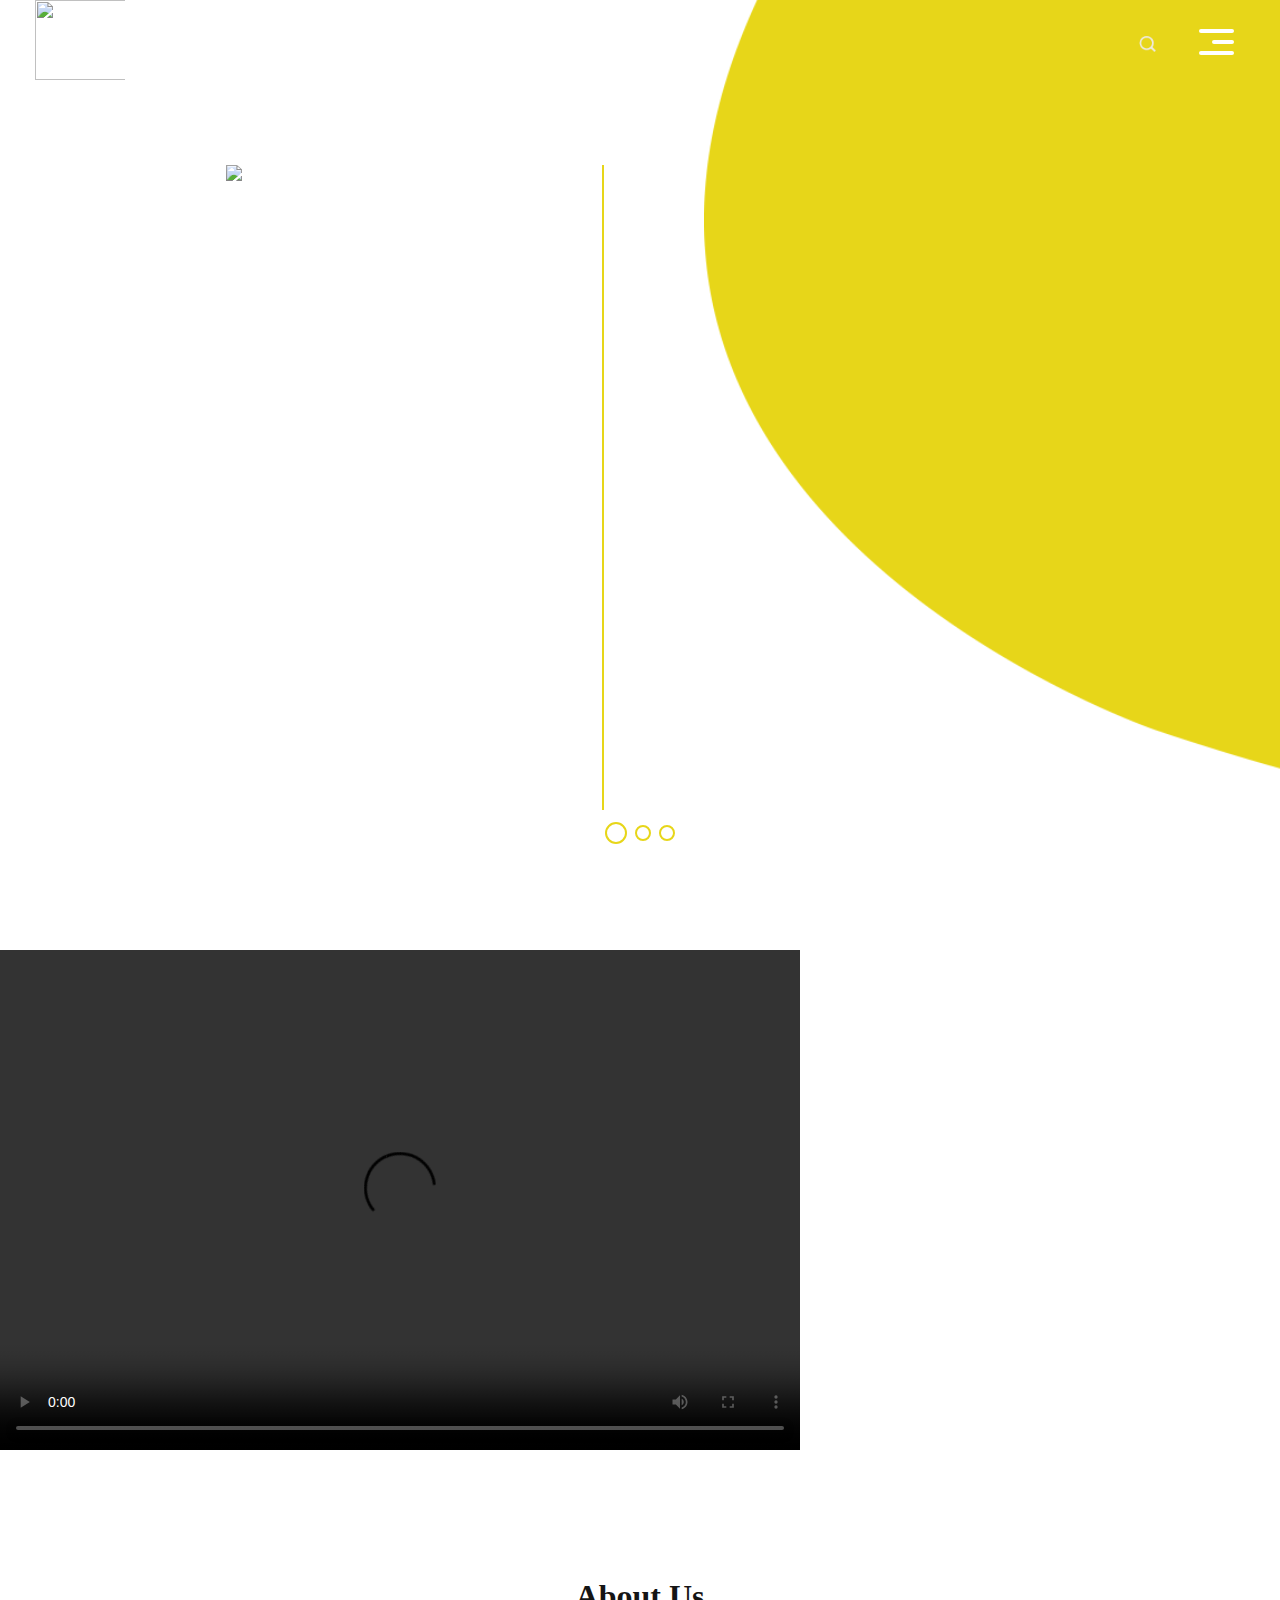
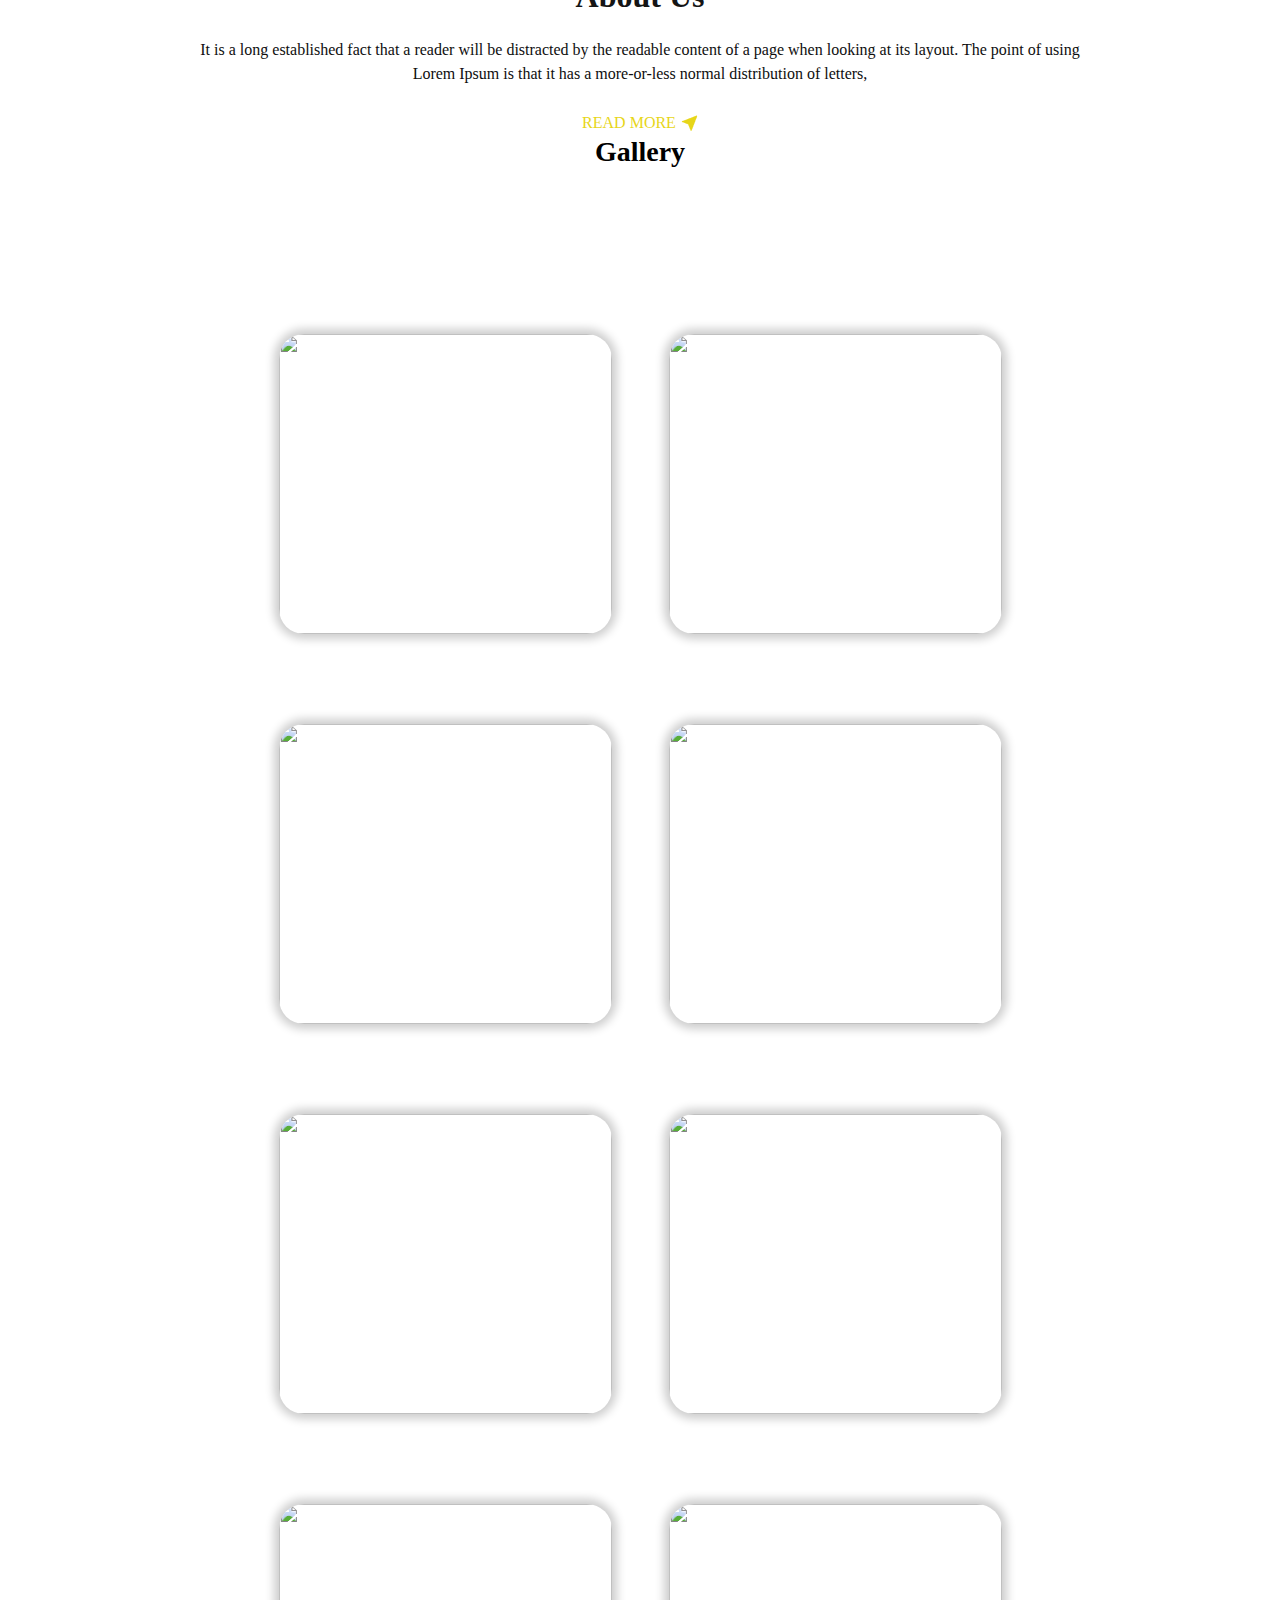
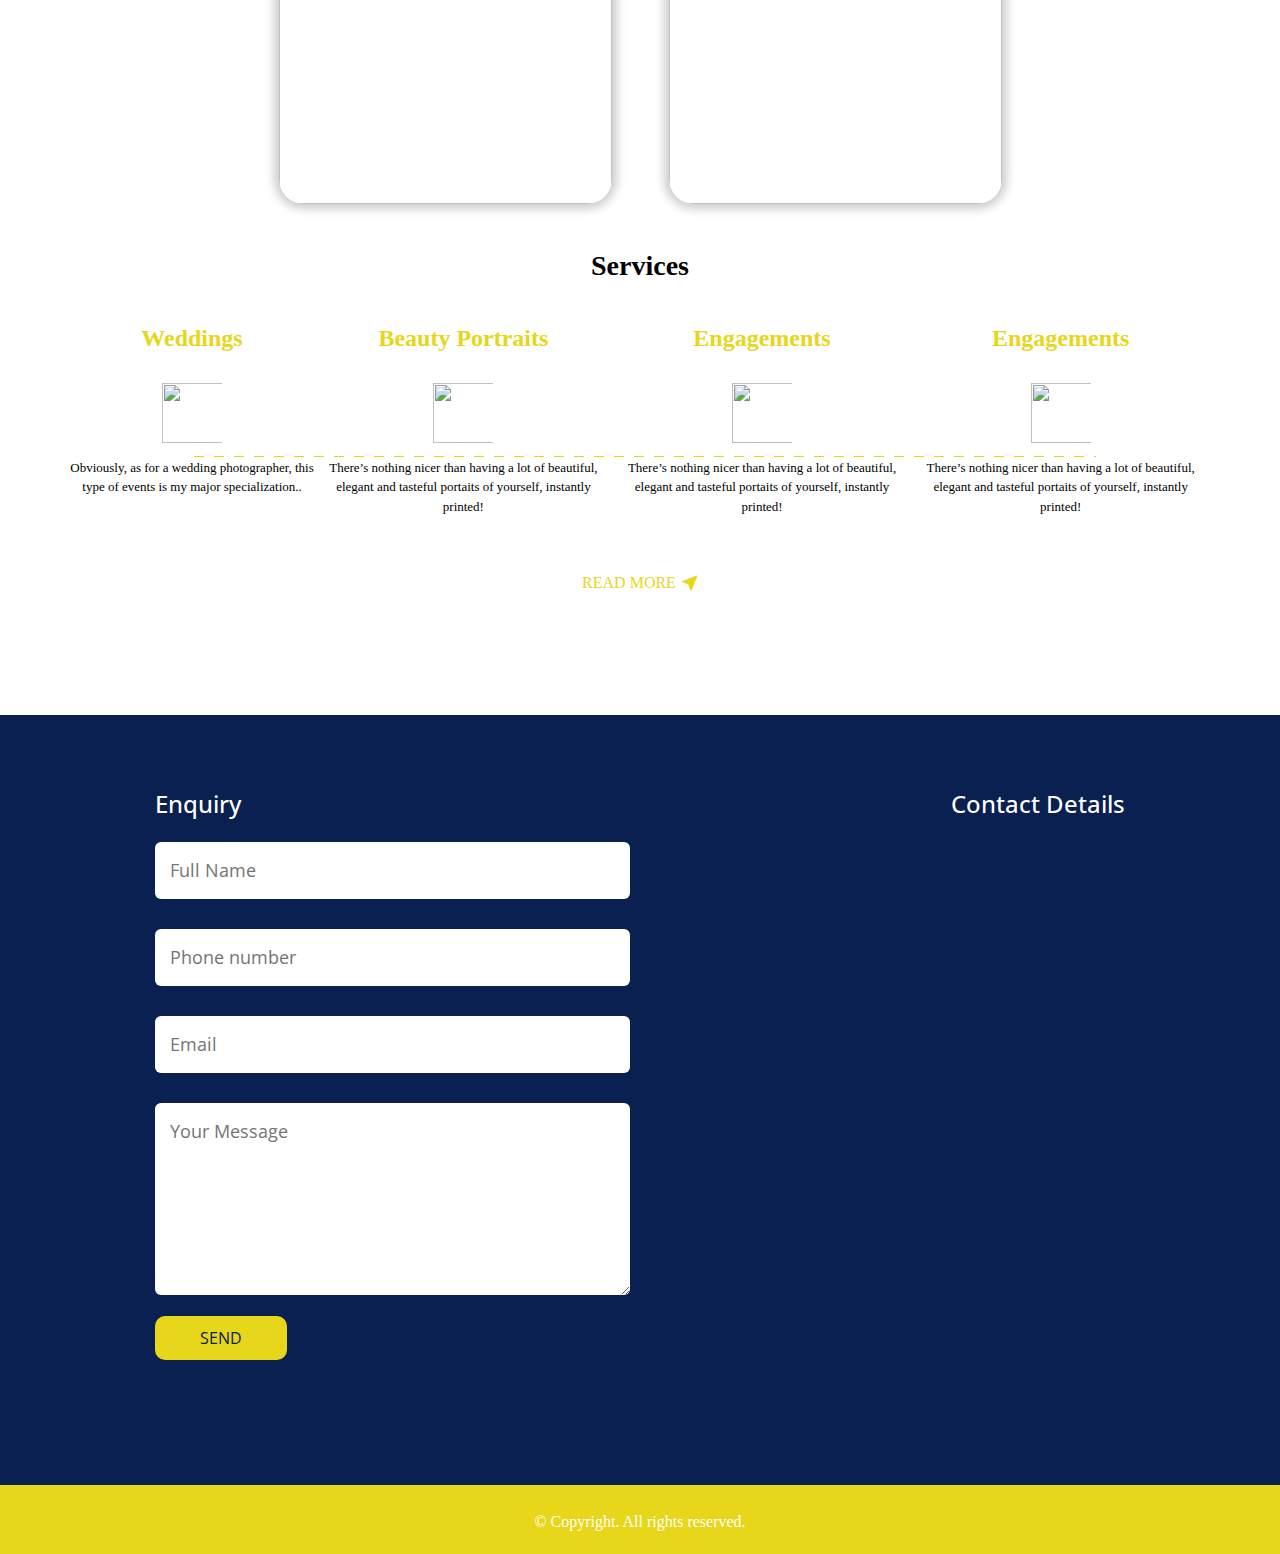
==== commit f73fdfce: "add changes" ====
--- a/index.html
+++ b/index.html
@@ -195,43 +195,50 @@
         <div class="animal_container" >
           <div class="box b1">
             <div class="img-box">
-              <img src="" id="gallery1" alt="">
+              <img src="" id="gallery1" alt="" onclick="expandImage('gallery1')">
             </div>
           </div>
           <div class="box b2">
             <div class="img-box">
-              <img src="" id="gallery2" alt="">
+              <img src="" id="gallery2" alt="" onclick="expandImage('gallery2')">
             </div>
           </div>
           <div class="box b1">
             <div class="img-box">
-              <img src="" id="gallery3" alt="">
+              <img src="" id="gallery3" alt="" onclick="expandImage('gallery3')">
             </div>
           </div>
           <div class="box b2">
             <div class="img-box">
-              <img src="" id="gallery4" alt="">
+              <img src="" id="gallery4" alt="" onclick="expandImage('gallery4')"> 
             </div>
           </div>
           <div class="box b2">
             <div class="img-box">
-              <img src="" id="gallery5" alt="">
+              <img src="" id="gallery5" alt="" onclick="expandImage('gallery5')">
             </div>
           </div>
           <div class="box b1">
             <div class="img-box">
-              <img src="" id="gallery6" alt="">
+              <img src="" id="gallery6" alt="" onclick="expandImage('gallery6')">
             </div>
           </div>
           <div class="box b2">
             <div class="img-box">
-              <img src="" id="gallery7" alt="">
+              <img src="" id="gallery7" alt="" onclick="expandImage('gallery7')">
             </div>
           </div>
           <div class="box b1">
             <div class="img-box">
-              <img src="" id="gallery8" alt="">
-            </div>
+              <img src="" id="gallery8" alt="" onclick="expandImage('gallery8')">
+            </div>
+          </div>
+          <div id="expanded-image-container" class="expanded-image-container">
+            <img src="" alt="Expanded Image" id="expanded-image">
+            <button type="submit" class="close" onclick="closeExpandedImage()" style="right: 30px; padding-bottom: 600px; position: fixed; outline: none;color: white;">
+              <span>&times;</span>
+              <h6 style="color: white;">Close</h6>
+            </button>
           </div>
         </div>
       </div>
--- a/index.css
+++ b/index.css
@@ -286,4 +286,37 @@
 @keyframes spin {
     0% { transform: rotate(0deg); }
     100% { transform: rotate(360deg); }
+}
+
+body, html {
+    height: 100%;
+    margin: 0;
+}
+
+.img-box {
+    /* width: 100%;
+    height: 100%; */
+    display: flex;
+    justify-content: center;
+    align-items: center;
+    cursor: pointer;
+}
+
+.expanded-image-container {
+    display: none;
+    position: fixed;
+    top: 0;
+    left: 0;
+    width: 100%;
+    height: 100%;
+    background: black; /* Background color when image expands */
+    justify-content: center;
+    align-items: center;
+    object-fit: cover;
+}
+
+#expanded-image {
+    max-width: 100%;
+    max-height: 100%;
+    
 }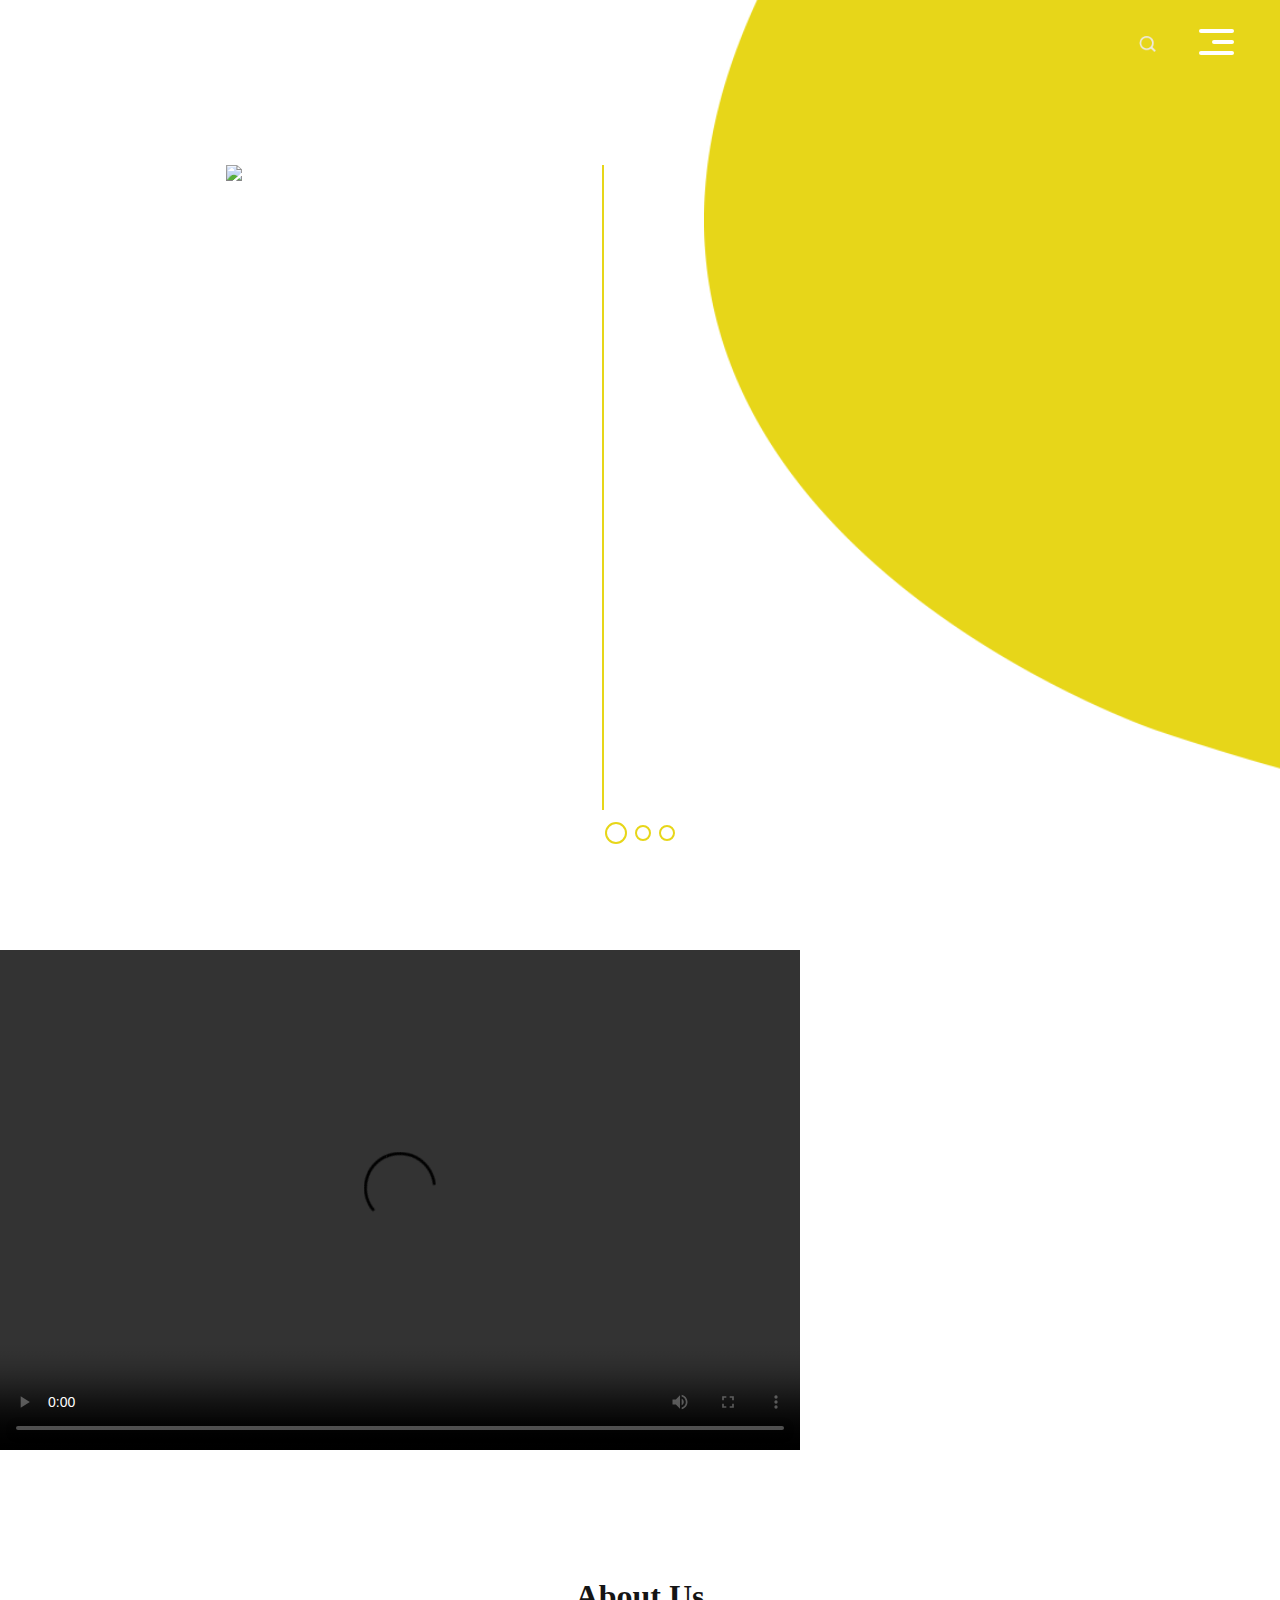
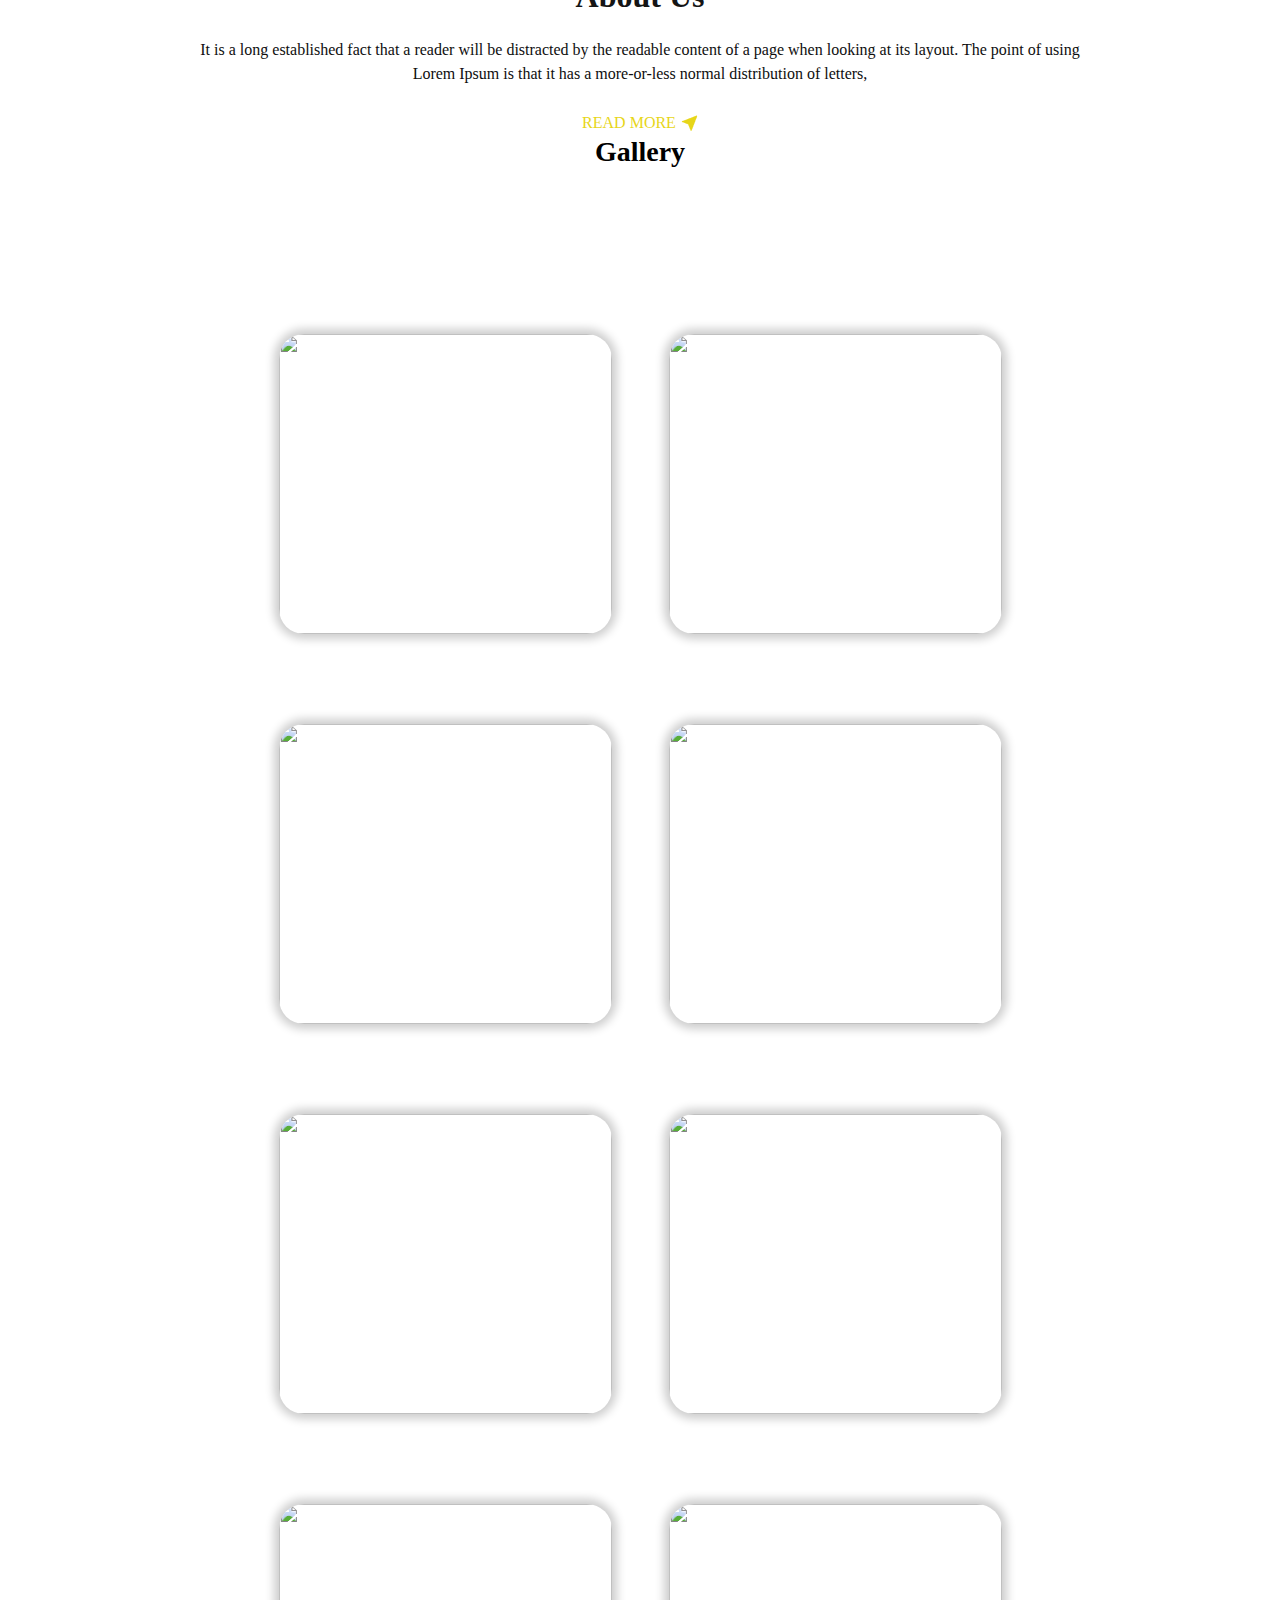
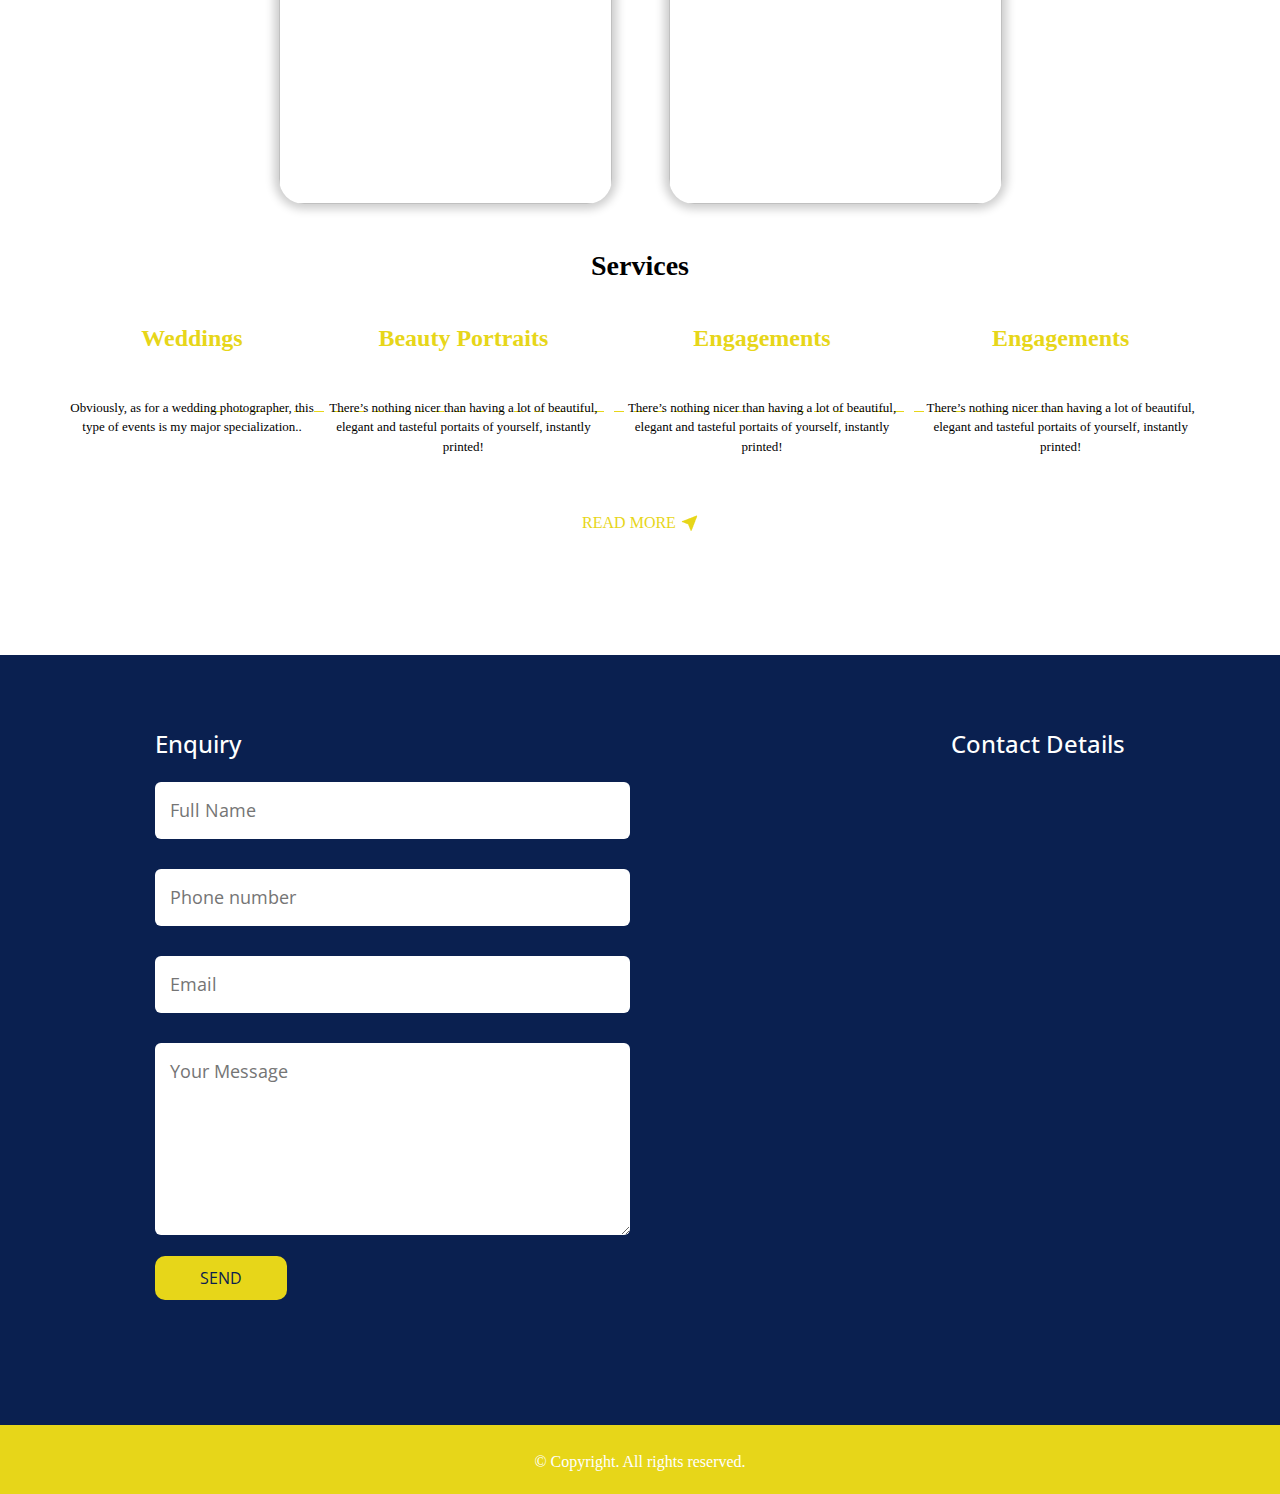
==== commit 563b2ccd: "add changes" ====
--- a/index.html
+++ b/index.html
@@ -28,7 +28,8 @@
   <script src="script.js"></script>
   <script src="https://cdn.jsdelivr.net/npm/bootstrap@5.2.3/dist/js/bootstrap.min.js" integrity="sha384-cuYeSxntonz0PPNlHhBs68uyIAVpIIOZZ5JqeqvYYIcEL727kskC66kF92t6Xl2V" crossorigin="anonymous"></script>
   <link href="https://vjs.zencdn.net/7.2.3/video-js.css" rel="stylesheet">
-
+  <link rel="stylesheet" href="https://cdn.materialdesignicons.com/6.5.95/css/materialdesignicons.min.css">
+  
 </head>
 
 <body>
@@ -61,7 +62,7 @@
           <a class="navbar-brand" href="index.html">
             <img src="" id="title" 
               alt=""
-              style="height: 80px; width: 100px; padding-left: 10px;object-fit: cover;">
+              style=" width: 100px; padding-left: 10px;object-fit: cover;">
           </a>
           <div class="" id="">
             <div class="User_option">
@@ -259,46 +260,46 @@
       <div class="us_container">
         <div class="box">
           <div class="img1-box">
-            <h4 style="color: #e7d619; font-weight: 600; padding-top: 20px;">Weddings</h4>
+            <h4 style="color: #e7d619; font-weight: 600; padding-top: 20px;" id="heading">Weddings</h4>
           </div>
           <div class="img2-box">
-            <img src="" id="icon-image" style="height: 60px; width: 80px;object-fit: cover;" alt="">
+            <i class="" id="icon"></i>
           </div>
           <div class="detail-box">
-            <p class="card-text" style="font-size:small; color: black;">Obviously, as for a wedding photographer, this type of events is my major specialization..</p>
+            <p class="card-text" style="font-size:small; color: black;" id="content">Obviously, as for a wedding photographer, this type of events is my major specialization..</p>
           </div>
         </div>
         <div class="box">
           <div class="img1-box">
-            <h4 style="color: #e7d619; font-weight: 600; padding-top: 20px;">Beauty Portraits</h4>
+            <h4 style="color: #e7d619; font-weight: 600; padding-top: 20px;" id="heading1">Beauty Portraits</h4>
           </div>
           <div class="img2-box">
-            <img src="" id="icon-image1" style="height: 60px; width: 80px;object-fit: cover;" alt="">
+            <i class="" id="icon1"></i>
           </div>
           <div class="detail-box">
-            <p class="card-text" style="font-size:small; color: black;">There’s nothing nicer than having a lot of beautiful, elegant and tasteful portaits of yourself, instantly printed!</p>
+            <p class="card-text" style="font-size:small; color: black;" id="content1">There’s nothing nicer than having a lot of beautiful, elegant and tasteful portaits of yourself, instantly printed!</p>
           </div>
         </div>
         <div class="box">
           <div class="img1-box">
-            <h4 style="color: #e7d619; font-weight: 600; padding-top: 20px;">Engagements</h4>
+            <h4 style="color: #e7d619; font-weight: 600; padding-top: 20px;" id="heading2">Engagements</h4>
           </div>
           <div class="img2-box">
-            <img src="" id="icon-image2" style="height: 60px; width: 80px;object-fit: cover;" alt="">
+            <i class="" id="icon2"></i>
           </div>
           <div class="detail-box">
-            <p class="card-text" style="font-size:small; color: black;">There’s nothing nicer than having a lot of beautiful, elegant and tasteful portaits of yourself, instantly printed!</p>
+            <p class="card-text" style="font-size:small; color: black;" id="content2">There’s nothing nicer than having a lot of beautiful, elegant and tasteful portaits of yourself, instantly printed!</p>
           </div>
         </div>
         <div class="box">
           <div class="img1-box">
-            <h4 style="color: #e7d619; font-weight: 600; padding-top: 20px;">Engagements</h4>
+            <h4 style="color: #e7d619; font-weight: 600; padding-top: 20px;" id="heading3">Engagements</h4>
           </div>
           <div class="img2-box">
-            <img src="" id="icon-image3" style="height: 60px; width: 80px;object-fit: cover;" alt="">
+            <i class="" id="icon3"></i>
           </div>
           <div class="detail-box">
-            <p class="card-text" style="font-size:small; color: black;">There’s nothing nicer than having a lot of beautiful, elegant and tasteful portaits of yourself, instantly printed!</p>
+            <p class="card-text" style="font-size:small; color: black;" id="content3">There’s nothing nicer than having a lot of beautiful, elegant and tasteful portaits of yourself, instantly printed!</p>
           </div>
         </div>
       </div>
